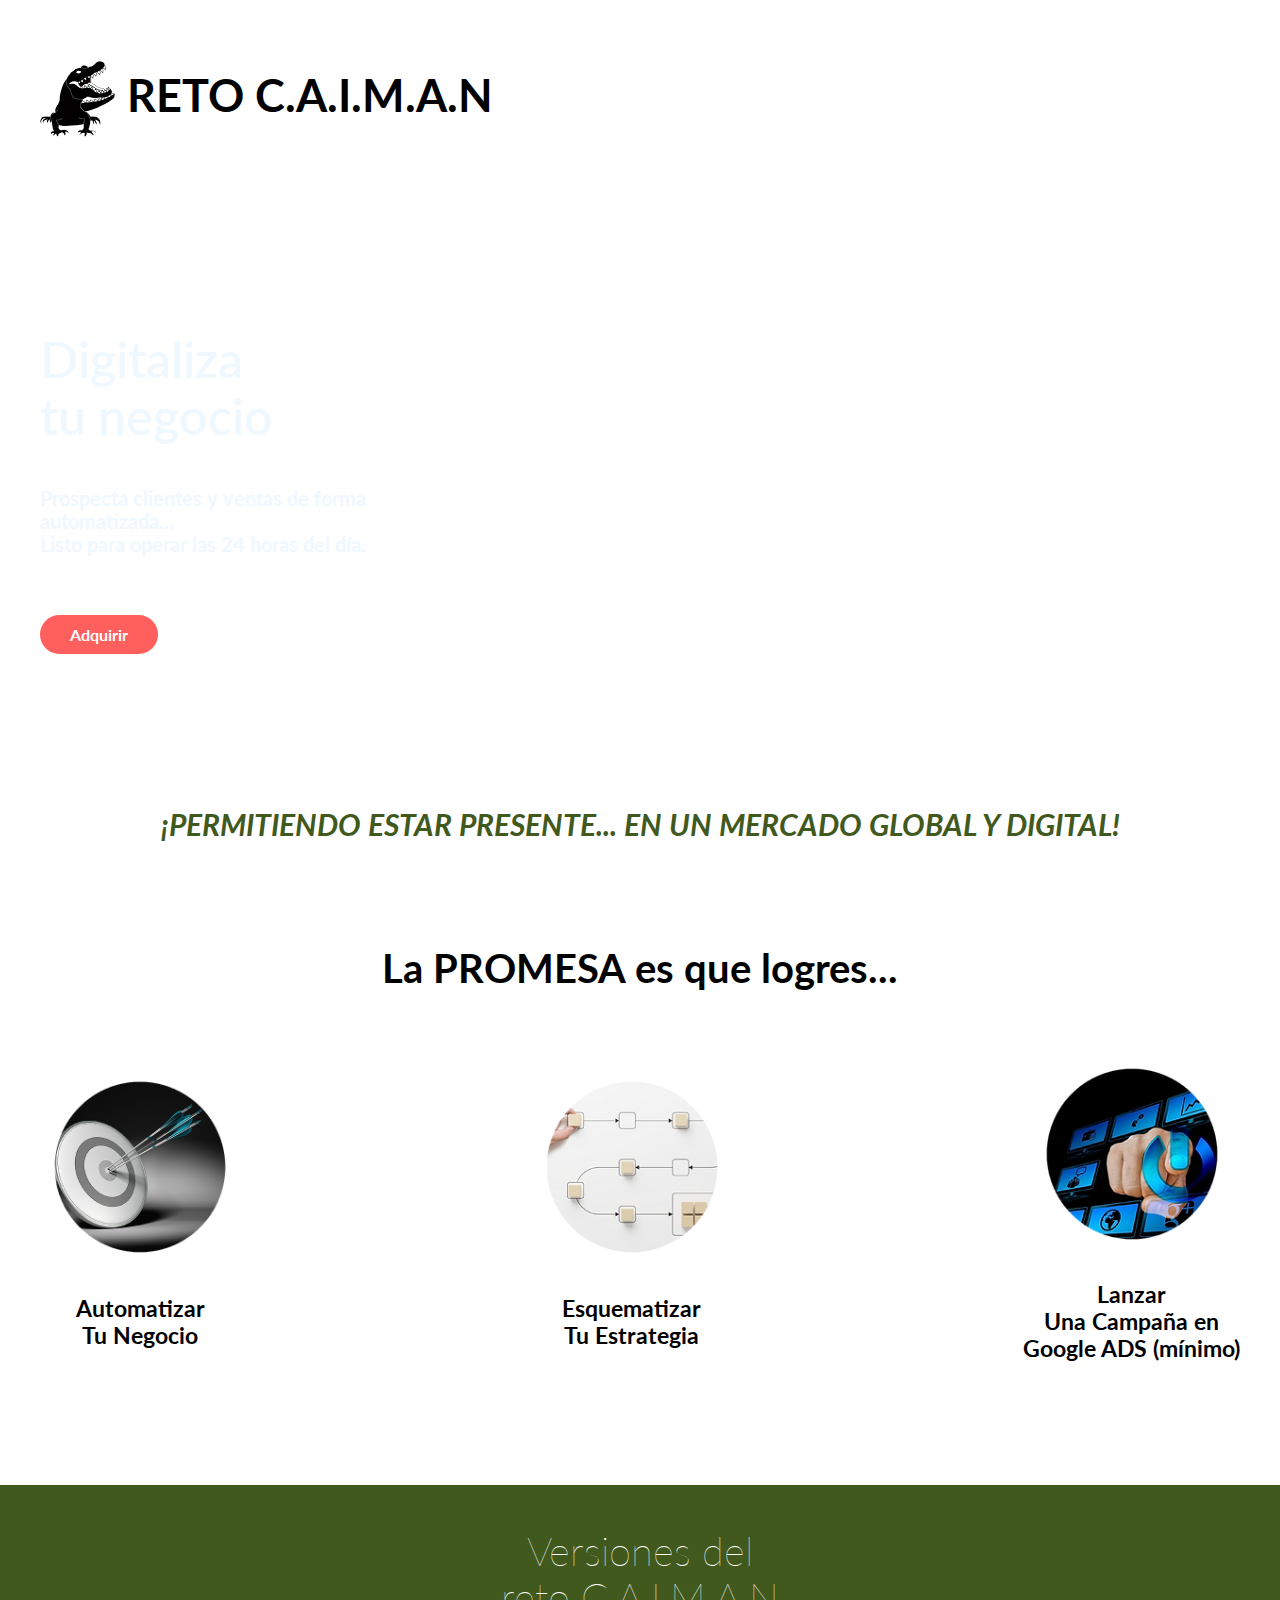
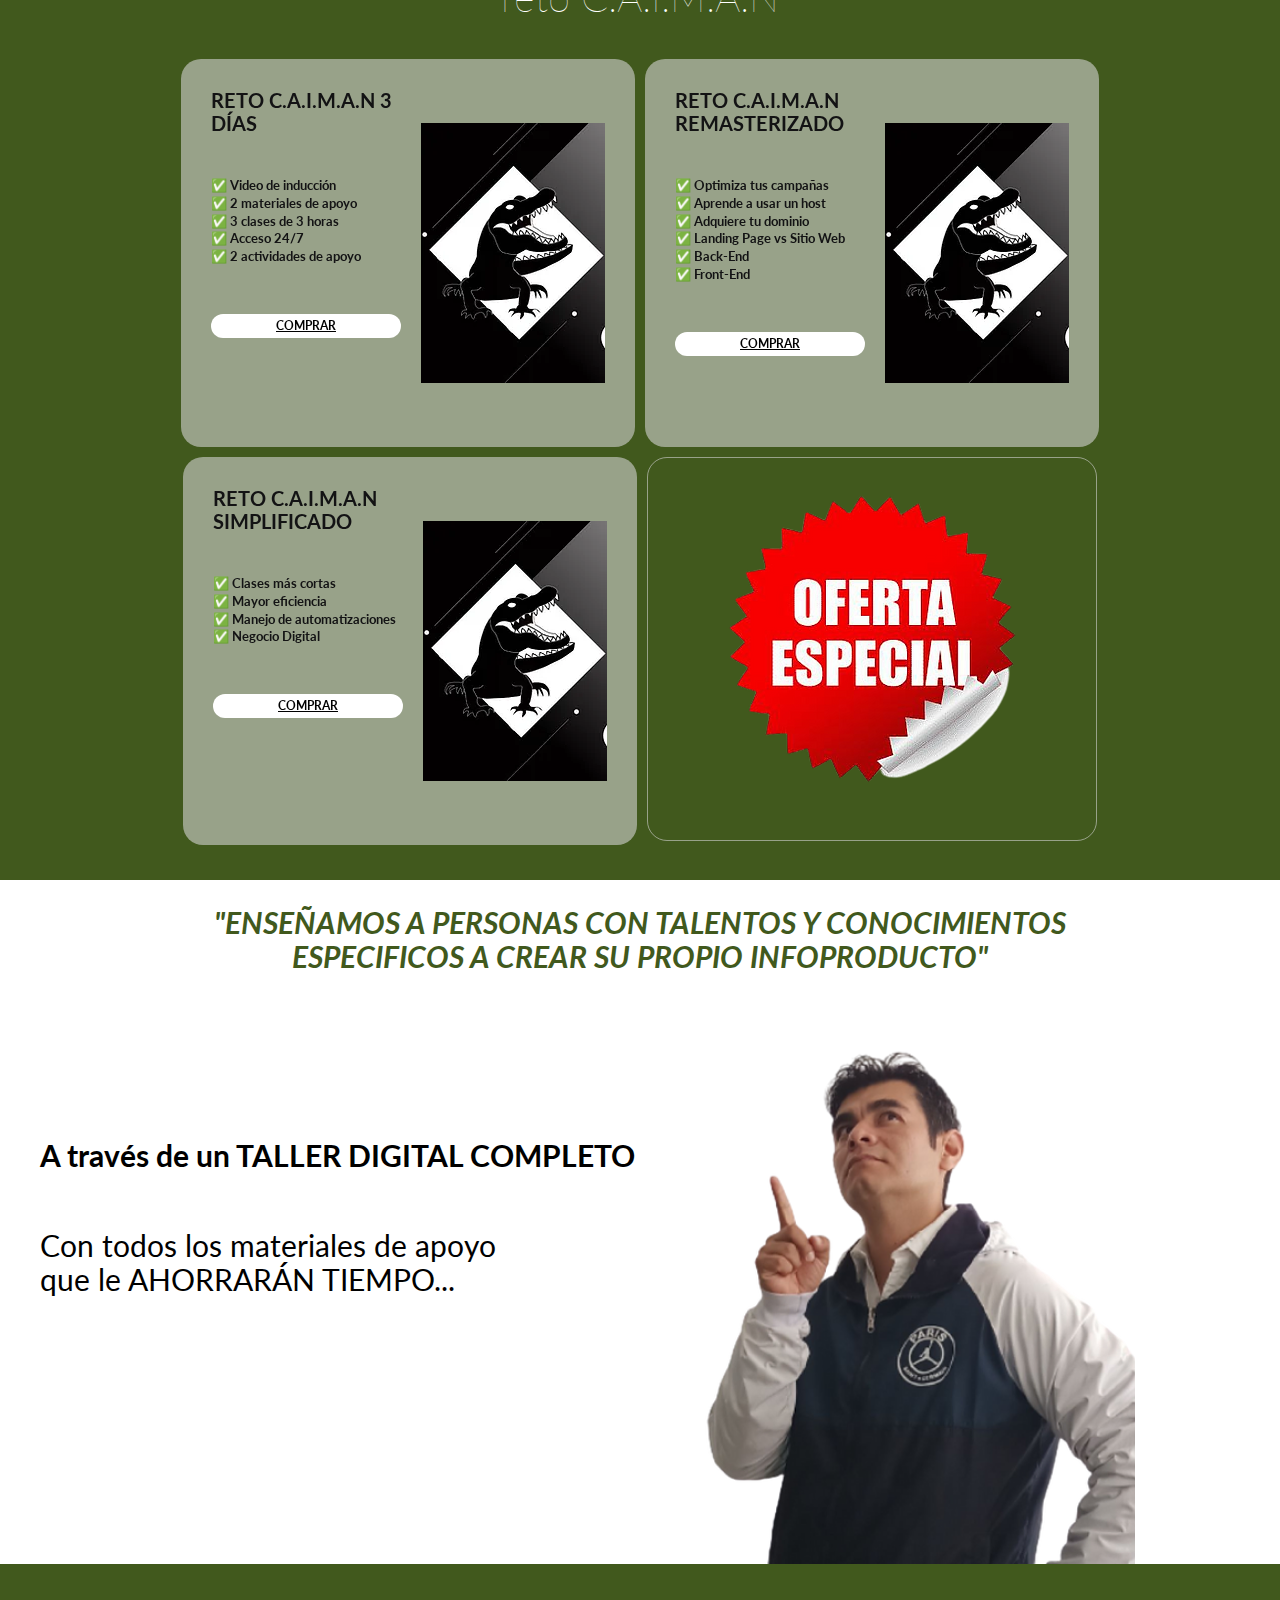
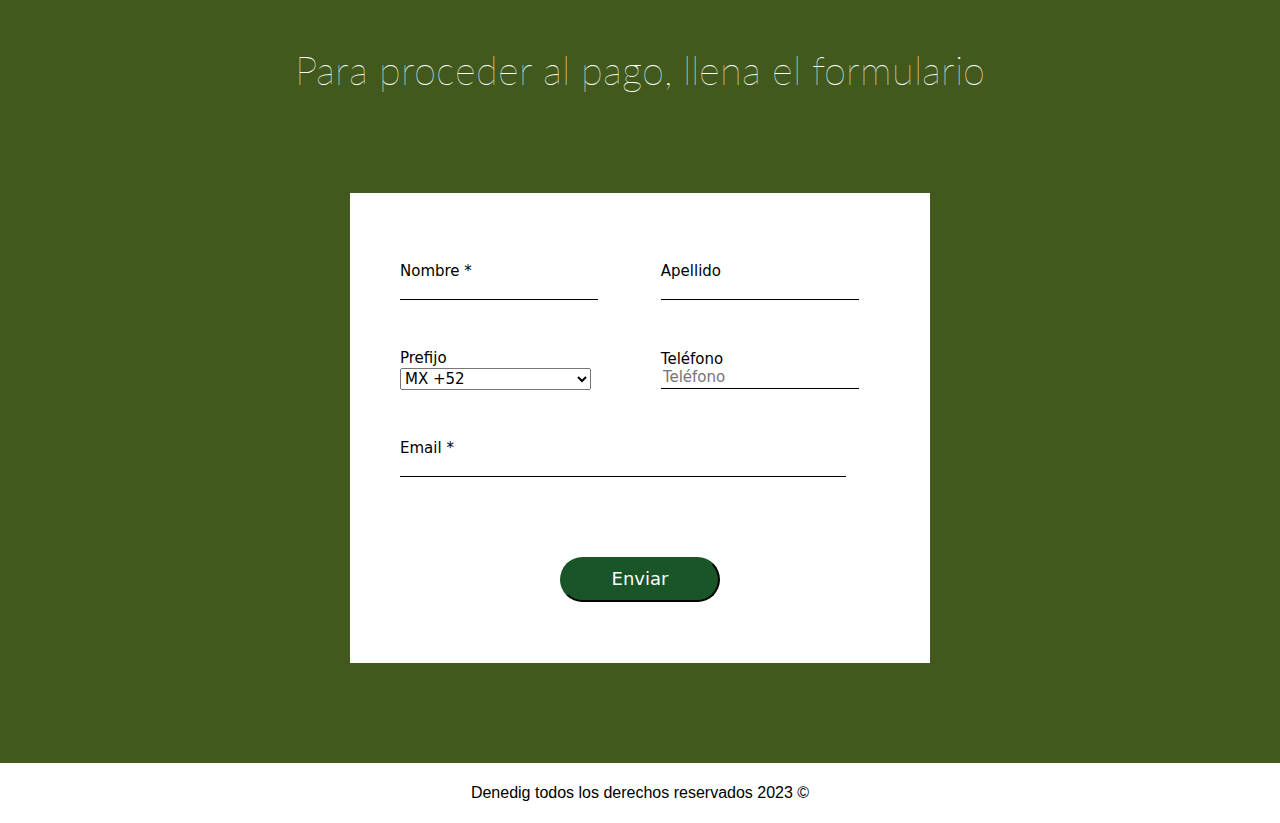
==== index.html @ 4983247b "Nuevos cambios 24 de enero" ====
<!DOCTYPE html>
<html lang="en">
<head>
    <meta charset="UTF-8">
    <meta http-equiv="X-UA-Compatible" content="IE=edge">
    <meta name="viewport" content="width=device-width, initial-scale=1.0">
    <title>Reto C.A.I.M.A.N</title>
    <link rel="stylesheet" href="css/normalize.css">
    <link rel="preconnect" href="https://fonts.googleapis.com">
    <link rel="preconnect" href="https://fonts.gstatic.com" crossorigin>
    <link href="https://fonts.googleapis.com/css2?family=Lato:wght@400;700;900&display=swap" rel="stylesheet">
    <link rel="stylesheet" href="https://cdnjs.cloudflare.com/ajax/libs/animate.css/4.1.1/animate.min.css">
    <link rel="stylesheet" href="css/estilos.css"> 
    <link rel="stylesheet" href="css/animaciones.css"> 
    
</head>
<body>
    <header>
        <div class="contenedor">
            <div class="barra">
                <a href="/"> <img src="img/Logo-retocaiman.webp" alt="Logotipo de reto caiman"> </a>

                <h1 class="principal">RETO C.A.I.M.A.N</h1>
            </div>
        </div>
    </header>

    <section>
        <div class="container-cover"> 
            <div class="cover">
                <div class="texto">
                    <h2 class="negrita ">Digitaliza </br>tu negocio</h2>
                    <p class="separacion">Prospecta clientes y ventas de forma automatizada...</br>
                    Listo para operar las 24 horas del día.</p>
                    <a class="boton boton-adquirir" href="#">Adquirir</a>
                </div>
               
            </div>
        </div>
    </section>
        
    <section>
        <div class="viñeta">
            <h2>¡PERMITIENDO ESTAR PRESENTE... EN UN MERCADO GLOBAL Y DIGITAL!</h2>
        </div>
    </section>

    <section>
        <div class="container-cover-blanco">
            <div class="contenedor-blanco">
                <div class="titulo-promesa">
                    <h2>La PROMESA es que logres...</h2>
                </div>
                <div class="bloque-promesas">
                    <div class="img1">
                        <img src="img/recurso-1.webp"  alt="">
                        <h3>Automatizar </br>Tu Negocio</h3>
                    </div>
                    <div class="img2">
                        <img src="img/recurso-2.png_" alt="">
                        <h3>Esquematizar </br> Tu Estrategia</h3>
                    </div>
                    <div class="img3">
                        <img src="img/recurso-3.png_" alt="">
                        <h3>Lanzar </br> Una Campaña en </br>Google ADS (mínimo)</h3>
                    </div>
                </div>
            </div>
        </div>
    </section>

    <main>
        <div class="container-cover-versiones">
        <h2>Versiones del</br> reto C.A.I.M.A.N</h2>
            <div class="cuadricula-versiones">
                <div class="versiones">
                    <div class="version1">
                        <div class="texto">
                            <h3>RETO C.A.I.M.A.N 3 DÍAS</h3>
                            <div class="lista">
                                <li>✅ Video de inducción</li>
                                <li>✅ 2 materiales de apoyo</li>
                                <li>✅ 3 clases de 3 horas</li>
                                <li>✅ Acceso 24/7</li>
                                <li>✅ 2 actividades de apoyo</li>
                            </div>
                            <div class="boton boton-comprar">
                                <a href="#">Comprar</a>
                            </div>
                        </div>
                        <div class="img-caiman">
                            <img src="img/vesion-caiman.webp" alt="">
                        </div>
                    </div>
                    <div class="version2">
                        <div class="texto">
                            <h3>RETO C.A.I.M.A.N REMASTERIZADO</h3>
                            <div class="lista">
                                <li>✅ Optimiza tus campañas</li>
                                <li>✅ Aprende a usar un host</li>
                                <li>✅ Adquiere tu dominio</li>
                                <li>✅ Landing Page vs Sitio Web</li>
                                <li>✅ Back-End</li>
                                <li>✅ Front-End</li>
                            </div>
                            <div class="boton boton-comprar">
                                <a href="#">Comprar</a>
                            </div>
                        </div>
                        <div class="img-caiman">
                            <img src="img/vesion-caiman.webp" alt="">
                        </div>
                    </div>
                    <div class="version3">
                        <div class="texto">
                            <h3>RETO C.A.I.M.A.N SIMPLIFICADO</h3>
                            <div class="lista">
                                <li>✅ Clases más cortas</li>
                                <li>✅ Mayor eficiencia</li>
                                <li>✅ Manejo de automatizaciones</li>
                                <li>✅ Negocio Digital</li>
                            </div>
                            <div class="boton boton-comprar">
                                <a  href="#">Comprar</a>
                            </div>
                        </div>
                        <div class="img-caiman">
                            <img src="img/vesion-caiman.webp" alt="">
                        </div>
                    </div>
                    <div class="version4">
                        <img class="animate__animated animate__backInLeft animate__slow-10s" src="img/oferta.webp" alt="">
                    </div>
                </div>
            </div>
        </div>
    </main>

    <section>
        <div class="viñeta contenedor">
            <h2>"Enseñamos a personas con talentos y conocimientos </br>especificos a crear su propio infoproducto"</h2>
        </div>
    </section>

    <section class="fondo">
        <div class="contenedor taller-digital">
            <div class="texto">
                <h2>A través de un TALLER DIGITAL COMPLETO</h2>
                <p>Con todos los materiales de apoyo </br> que le AHORRARÁN TIEMPO...</p>
            </div>
            <div class="lic">
                <img src="img/lic.webp" alt="">
            </div>
        </div>
    </section>

    <section>
        <div class="fondo-formulario">
            <div class="titulo-formulario">
                <h2>Para proceder al pago, llena el formulario</h2>
            </div>
            <div class="contenedor-formulario">
                <form action="" class="form">
                    <div class="divisor">
                        <div class="inputContainer">
                            <label for="" class="label">Nombre *</label></br>
                            <input type="text" class="input" placeholder="" required>
                        </div>
                    
                        <div class="inputContainer">
                            <label for="" class="label1">Apellido</label></br>
                            <input type="text" class="input1" placeholder="">
                        </div>
                    
                        <div class="inputContainer">
                            <label for="" class="Prefijo1" >Prefijo</label></br>
                            <select name="prefijo" id="prefijo"></br>
                                <option value="MX +52">MX +52</option>
                                <option value="AW +297">AW +297</option>
                                <option value="AF +93">AF +93</option>
                            </select>
                        </div>
                    
                        <div class="inputContainer">
                            <label for="" class="label3">Teléfono</label></br>
                            <input type="tel" class="input3" placeholder="Teléfono">
                        </div>
                        <div class="inputContainer">
                            <label for="" class="label4">Email *</label></br>
                        <input type="email" class="input4" placeholder="" required>
                        </div>
                    </div>
                    <div class="contenedor-boton boton-enviar">
                        <input type="submit" class="submitBtn" value="Enviar">
                     </div>
                </form>
            </div>
        </div>

    </section>

    <!--Footer-->
    <footer>
        <p> Denedig todos los derechos reservados 2023 ©</p>
    </footer>
</body>
</html>
---- css/estilos.css ----
/*Globales*/
html{
    font-size: 62.5% ; /* equivale 1 rem a 10 px */
}
body{
    font-family: 'Lato', sans-serif;

}
h2{
    font-size: 4rem;
    font-weight: 100;
}


p{
    font-size: 1.6rem;
}

li{
    font-size: 1.3rem;
}

/* Botones */

.boton{
    color: white;
    font-weight: 700;
    text-decoration: none;
    font-size: 1.2rem;
    padding: .5rem 2rem;
    border-radius: 2rem;
}
.boton-adquirir{
    padding: 1rem 3rem;
    font-size: 1.6rem;
    background-color: #FF5F5D;
    color: white;
}

.boton-comprar{
    background-color: white;
    color: black;  
}

.boton-enviar{
    color: #41591D;
}

/* Utilidades */

.negrita{
    font-weight: 700;
}
.contenedor{
    max-width: 120rem;
    margin: 0 auto;
    padding-bottom: 1rem;
}

.fondo{
background-color: rgb(255, 255, 255);
background-size: cover;
color: rgb(0, 0, 0);
}
.fondo-formulario{
    background-color: #41591D;
}

.barra{
    display: flex;
}

.barra a{
    padding-top: 2rem;
    padding-right: 1rem;
}

.principal{
    font-size: 4.5rem;
}

.presentacion{
    padding-top: 5rem;
    padding-left: 5rem;
}

.separacion{
    padding-bottom: 5rem;
}

/*COVER*/


.container-cover{
    height: 50rem;
    background-image: url(../img/Caiman\ 2\ \(1\).svg);
    background-size: cover;
    background-position: right;
    padding: 4rem;
}


.cover{
    max-width: 120rem;
    height: 90%;
    margin: 0 auto;
    display: flex;
    align-items: center;
    justify-content: space-between;
    color: aliceblue;
   
}

.container-cover .texto{
    max-width: 40rem;
    width: 100rem;
    
}

.container-cover .texto h2{
    font-size: 5rem;
    font-weight: 600;
}

.container-cover .texto p{
    font-size: 2rem;
    margin-top: 4rem;
    font-weight: bold;
}

/* Sección de promesas */

.container-cover-blanco{
    padding: 4rem;

}

.contenedor-blanco{
    max-width: 120rem;
    margin: 0 auto;
    font-size: 4.1rem;
    padding-bottom: 1rem;
    justify-content: space-between;
}
.titulo-promesa {
    display: flex;
    justify-content: center;
    margin-bottom: 3rem;
}
.titulo-promesa h2{
    font-weight: 700;
}

.bloque-promesas {
    font-size: 2rem;
    display: flex;
    justify-content: center;
    justify-content: space-between;
    align-items: center;
    text-align: center;
    margin-bottom: 5rem;
    flex-wrap: wrap;
}

.img1 img{
    width: 20rem;
}
.img2 img{
    width: 20rem;
}
.img3 img{
    width: 20rem;
}

/* Sección versiones de reto caiman */

main{
    background-color: #41591D;  
}
.container-cover-versiones{
  max-width: 120rem;
  height: 100%;
  margin: auto;
  padding-top: 1rem;
  width: 100%;
  justify-content: space-between;
  flex-wrap: wrap;
  color: rgb(19, 19, 20);
}

.container-cover-versiones h2{
    display: flex;
    justify-content: center;
    text-align: center;
    color: rgb(255, 255, 255); 
}

.cuadricula-versiones{
   
    padding-bottom: 3rem;
   
   
}
.versiones{
    display: flex;
    flex-wrap: wrap;
    justify-content: center;
}
.versiones .texto{
    display: flex;
    flex-direction: column;
    padding-top: 1rem;
    padding-left: 3rem;
    padding-right: 2rem; 
}
.versiones .texto h3{
    font-size:2rem;
    padding-bottom: 2rem;
}
.versiones .texto li{
    margin-top: .3rem;
    font-weight: bold; 
    list-style-type: none; 
}
.texto .lista{
    margin-bottom: 5rem;
}
.versiones .texto a{
    background-color: white;
    color: black;  
    display: flex;
    justify-content: center;
    text-transform: uppercase;
}
.versiones .img-caiman{
    display: flex;
    align-items: center;
    justify-content: center;
    margin-right: 3rem;
 
}

.version1 {
    background: rgba(212, 212, 212, 0.596);
    border-radius:2rem ;
    backdrop-filter: blur(0.2rem);
    display: flex;
    width: 45.4rem;
    height: 38.8rem;
    margin: .5rem;  
}
.version1 .boton {
    justify-content: space-between;
    
}


.version2{
    background: rgba(212, 212, 212, 0.596);
    border-radius:2rem ;
    backdrop-filter: blur(0.2rem);
    display: flex;
    width: 45.4rem;
    height: 38.8rem;
    margin: .5rem; 
}


.version3{
    background: rgba(212, 212, 212, 0.596);
    backdrop-filter: blur(0.2rem);
    border-radius: 2rem;
    display: flex;
    width: 45.4rem;
    height: 38.8rem;
    margin: .5rem;
}
.version4{
    border-color: rgba(212, 212, 212, 0.596);
    border-width: .1rem;
    border-style:solid;
    border-radius:2rem ;
    display: flex;
    width: 44.8rem;
    height: 38.2rem;
    justify-content: space-between;
    justify-content: center;
    align-items: center;
    margin: .5rem;
}

/* Viñeta */
.viñeta h2{
    color: #41591D;
    justify-content: center;
    text-align: center;
    margin-bottom: 3rem;
    font-weight:bold;
    font-style: italic;
    font-size: 3rem;
    text-transform: uppercase;
}

/* Taller digital */
.taller-digital{
    display: flex;
    padding-bottom: 0;
    flex-wrap: wrap;
}

.taller-digital .texto{
    padding-top: 10rem;
    
    display: flex;
    flex-direction: column;
}

.taller-digital .texto h2{
    font-size: 3rem;
    font-weight: bold;
}
.taller-digital .texto p{
    font-size: 3rem;
}
.taller-digital .lic img{
    display: flex;
    width: 50rem;
    height: 55rem;
    object-fit: cover;
    padding-bottom: 0;
    
}

/* Formulario*/
.contenedor-formulario{
    max-width: 120rem;
    margin: 0 auto;
    padding-bottom: 10rem;
    display: flex;
    
    justify-content: center;
    align-items: center;
    }

.titulo-formulario{
    padding-top: 5rem;
    justify-content: center;
    font-size: 4rem;
}
.titulo-formulario h2{
    display: flex;
    justify-content: center;
    align-items: center;
    color: white;
    margin-bottom: 10rem;
}
.form{
    background-color: white;
    color: black;
    font-size: 2rem;
    width: 54rem;
    height: 43rem;
    padding: 2rem;
    justify-content: center;
    font-family: system-ui, -apple-system, BlinkMacSystemFont, 'Segoe UI', Roboto, Oxygen, Ubuntu, Cantarell, 'Open Sans', 'Helvetica Neue', sans-serif;
}
.divisor{
    color: black;
    font-size: 1.5rem;
    display: flex;
    justify-content: center;
    justify-content: space-between;
    flex-wrap: wrap;
    align-items: center;
    padding-left: 2rem;
    
}
.divisor input{
    border-top: none;
    border-left: none;
    border-right: none;
    border-bottom: .1rem;
    border-bottom-style: solid;
    border-color: black;
}

.divisor .inputContainer{
    flex-wrap:wrap ;
    width: 46%;
    min-height: 2.5rem;
    padding-top: 5rem;
    margin-left: 1rem;
    margin-right: 1rem;
}

.contenedor-boton{
    display: flex;
    margin-top: 5rem;
    justify-content: center;
    align-items: center;
    margin-bottom:10rem ;
}
.contenedor-boton .submitBtn{
    background-color: rgb(25, 85, 38);
    color: white;
    font-weight: 100;
    text-decoration: none;
    font-size: 1.8rem;
    margin-top: 3rem;
    padding: 1rem 5rem;
    border-radius: 3rem;
    border-color: rgb(25, 85, 38);
}
.inputContainer select{
    width: 80%;
}
.inputContainer .label3{
    margin-left: 0;
}

.inputContainer .input4{
    display: flex;
    width: 185%;
}

/* Footer*/
footer{
    font-size: 3rem;
    font-weight: 100;
    font-family: sans-serif;
    color: rgb(0, 0, 0);
    margin: .5rem;
    display: flex;
    justify-content: center;
}


/* -- Responsive -- */

@media screen and (max-width: 120rem){
    header{
        padding: 4rem;
    }
}

@media screen and (max-width: 72rem){

    .bloque-promesas {
        font-size: 3rem;
        }
    .img1 img{
        width: 28rem;
    }
    .img2 img{
        width: 28rem;
    }
    .img3 img{
        width: 28rem;
    }
}
---- css/animaciones.css ----
:root {
  --animate-duration: 2s;
  --animate-delay: 3s;
}
.contenedor-blanco h2 img{
  animation:fadeIn;
  animation-duration:3s ;
}


.contenedor-blanco h3 {
  animation: backInLeft; 
  animation-duration: 3s; 
}
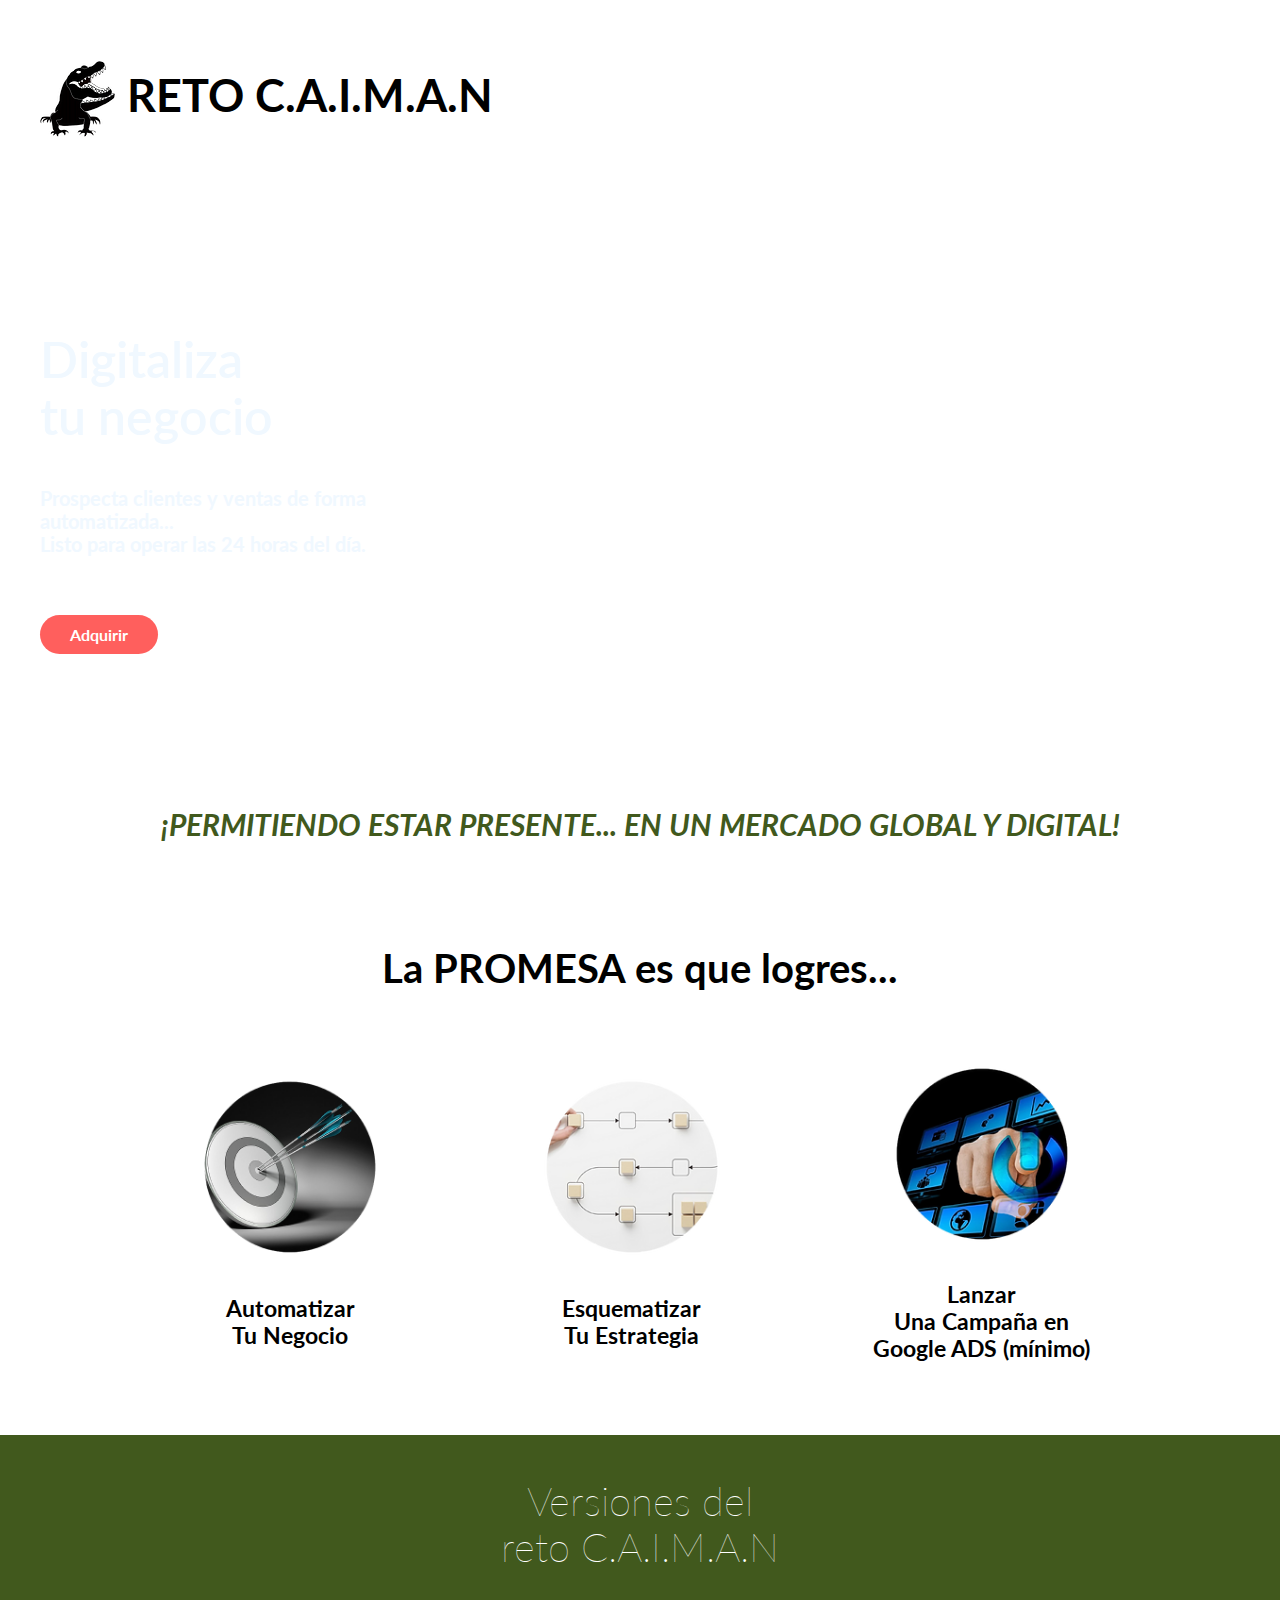
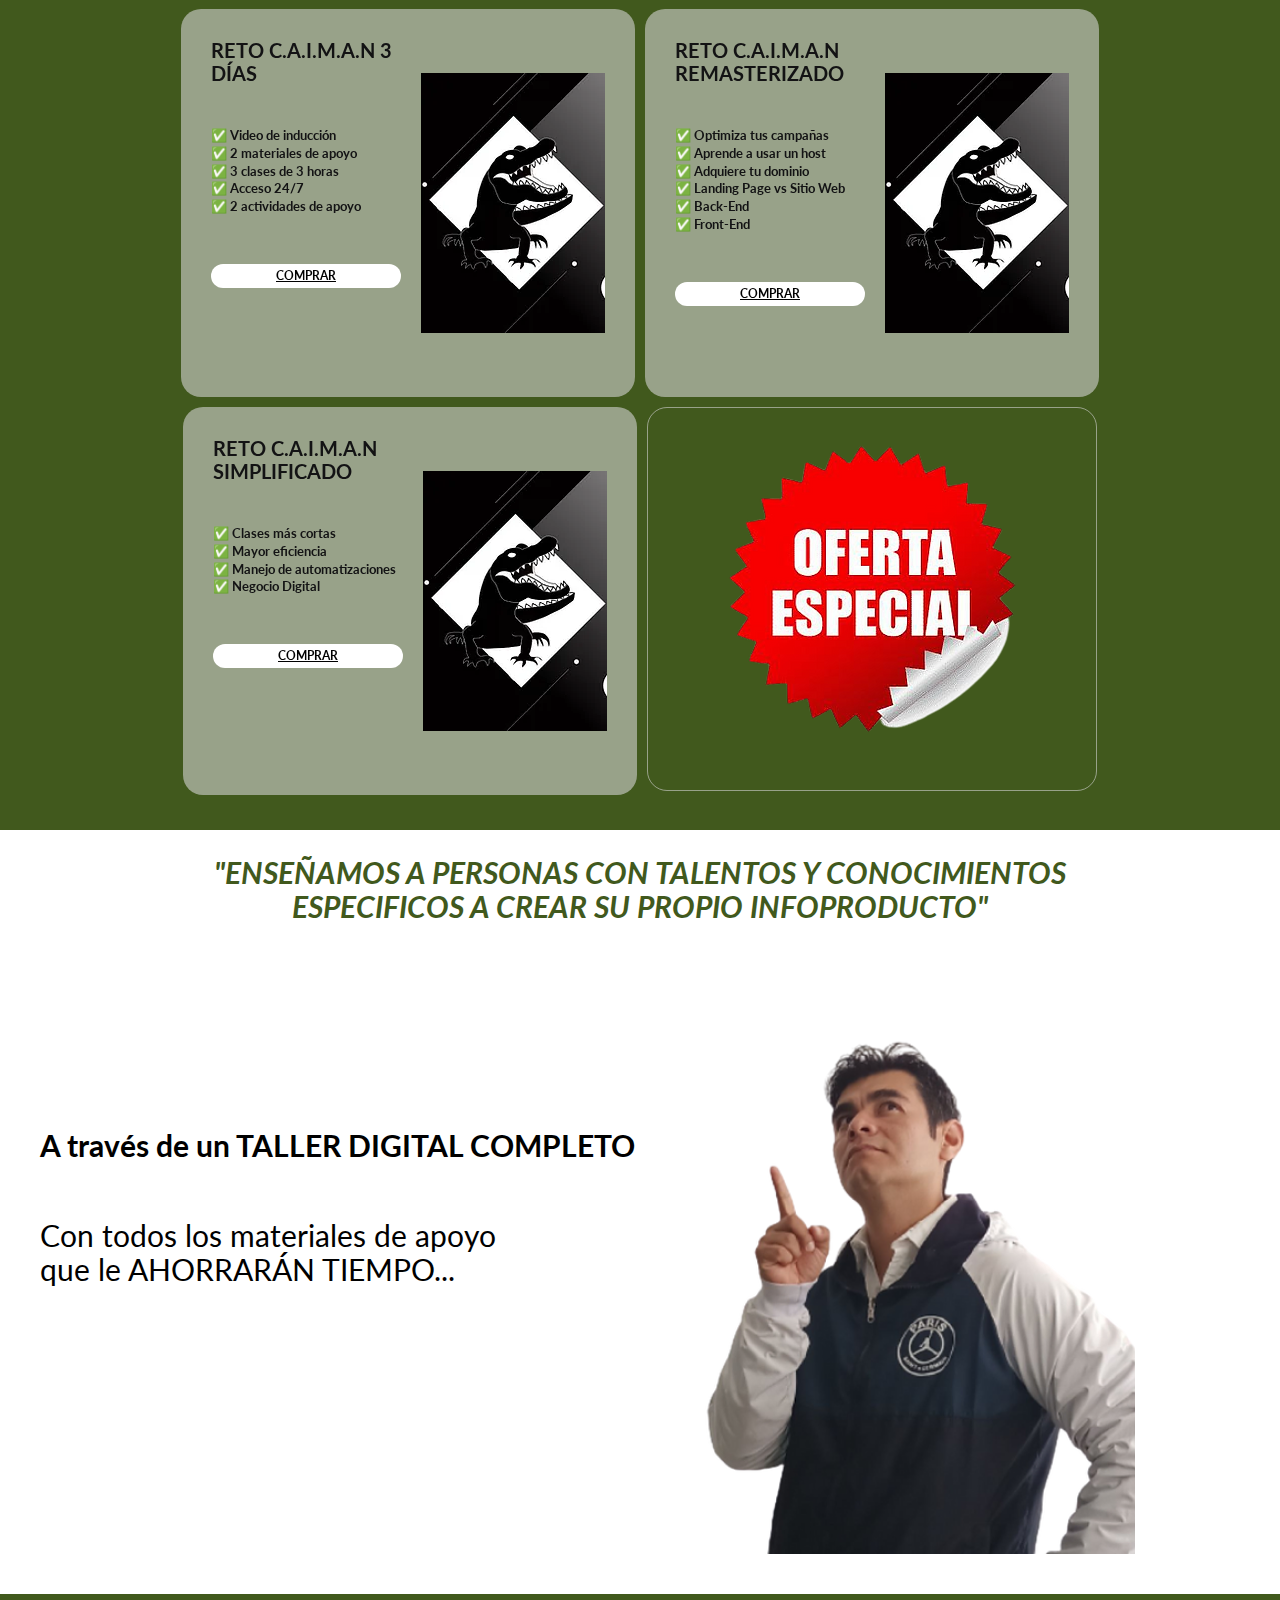
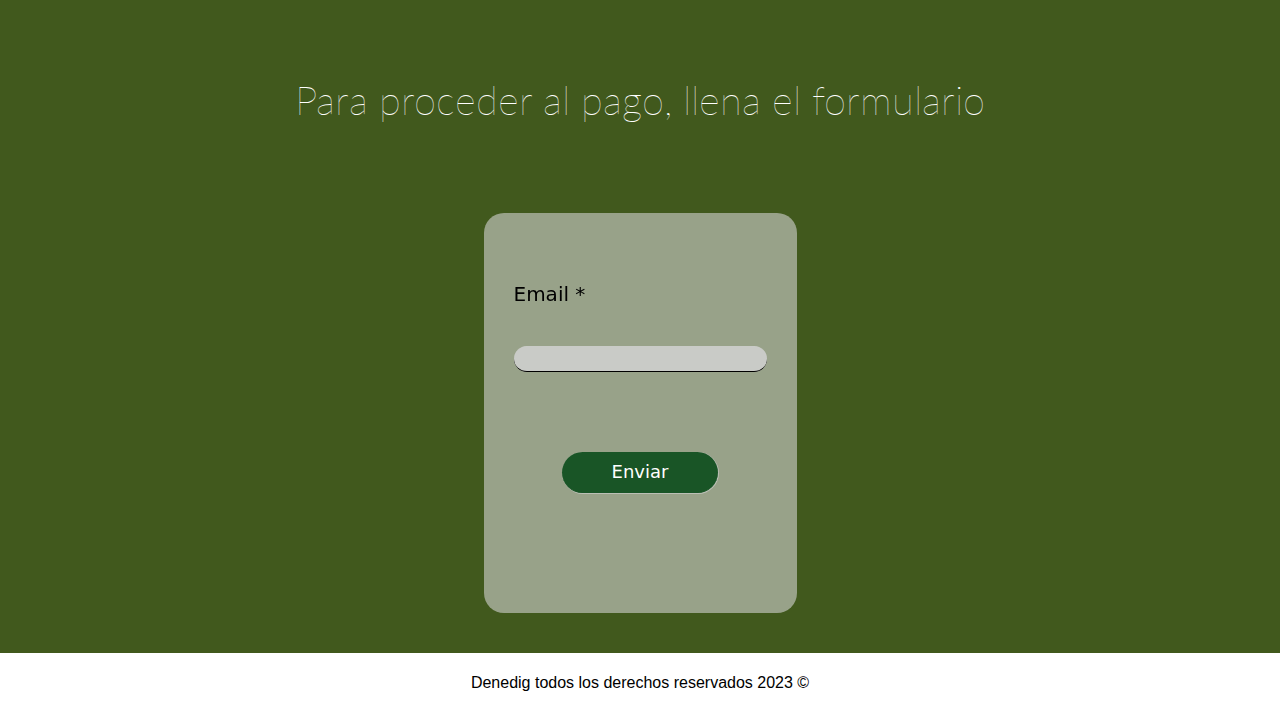
==== commit 297712fb: "Nuevos cambios 24 de enero" ====
--- a/index.html
+++ b/index.html
@@ -161,38 +161,13 @@
             </div>
             <div class="contenedor-formulario">
                 <form action="" class="form">
-                    <div class="divisor">
-                        <div class="inputContainer">
-                            <label for="" class="label">Nombre *</label></br>
-                            <input type="text" class="input" placeholder="" required>
-                        </div>
-                    
-                        <div class="inputContainer">
-                            <label for="" class="label1">Apellido</label></br>
-                            <input type="text" class="input1" placeholder="">
-                        </div>
-                    
-                        <div class="inputContainer">
-                            <label for="" class="Prefijo1" >Prefijo</label></br>
-                            <select name="prefijo" id="prefijo"></br>
-                                <option value="MX +52">MX +52</option>
-                                <option value="AW +297">AW +297</option>
-                                <option value="AF +93">AF +93</option>
-                            </select>
-                        </div>
-                    
-                        <div class="inputContainer">
-                            <label for="" class="label3">Teléfono</label></br>
-                            <input type="tel" class="input3" placeholder="Teléfono">
-                        </div>
                         <div class="inputContainer">
                             <label for="" class="label4">Email *</label></br>
                         <input type="email" class="input4" placeholder="" required>
                         </div>
-                    </div>
                     <div class="contenedor-boton boton-enviar">
                         <input type="submit" class="submitBtn" value="Enviar">
-                     </div>
+                    </div>
                 </form>
             </div>
         </div>
--- a/css/estilos.css
+++ b/css/estilos.css
@@ -162,6 +162,7 @@
     text-align: center;
     margin-bottom: 5rem;
     flex-wrap: wrap;
+    margin: 0 15rem;
 }
 
 .img1 img{
@@ -308,6 +309,7 @@
     display: flex;
     padding-bottom: 0;
     flex-wrap: wrap;
+    padding: 4rem;
 }
 
 .taller-digital .texto{
@@ -339,9 +341,11 @@
     margin: 0 auto;
     padding-bottom: 10rem;
     display: flex;
-    
-    justify-content: center;
-    align-items: center;
+    padding: 4rem;
+    justify-content: center;
+    align-items: center;
+    flex-wrap: wrap;
+    flex-direction: column;
     }
 
 .titulo-formulario{
@@ -354,41 +358,37 @@
     justify-content: center;
     align-items: center;
     color: white;
-    margin-bottom: 10rem;
+    margin-bottom: 5rem;
 }
 .form{
-    background-color: white;
+    background: rgba(212, 212, 212, 0.596);
+    border-radius:2rem ;
+    backdrop-filter: blur(0.2rem);
     color: black;
     font-size: 2rem;
-    width: 54rem;
-    height: 43rem;
     padding: 2rem;
-    justify-content: center;
     font-family: system-ui, -apple-system, BlinkMacSystemFont, 'Segoe UI', Roboto, Oxygen, Ubuntu, Cantarell, 'Open Sans', 'Helvetica Neue', sans-serif;
-}
-.divisor{
-    color: black;
-    font-size: 1.5rem;
-    display: flex;
-    justify-content: center;
-    justify-content: space-between;
     flex-wrap: wrap;
-    align-items: center;
-    padding-left: 2rem;
     
 }
-.divisor input{
+
+.form input{
+    background: rgba(212, 212, 212, 0.596);
+    border-radius:2rem ;
+    backdrop-filter: blur(0.2rem);
     border-top: none;
     border-left: none;
     border-right: none;
     border-bottom: .1rem;
     border-bottom-style: solid;
     border-color: black;
-}
-
-.divisor .inputContainer{
+    margin-top: 4rem;
+}
+
+.form .inputContainer{
+ 
     flex-wrap:wrap ;
-    width: 46%;
+    width: auto;
     min-height: 2.5rem;
     padding-top: 5rem;
     margin-left: 1rem;
@@ -412,18 +412,9 @@
     padding: 1rem 5rem;
     border-radius: 3rem;
     border-color: rgb(25, 85, 38);
-}
-.inputContainer select{
-    width: 80%;
-}
-.inputContainer .label3{
-    margin-left: 0;
-}
-
-.inputContainer .input4{
-    display: flex;
-    width: 185%;
-}
+    justify-content: end;
+}
+
 
 /* Footer*/
 footer{
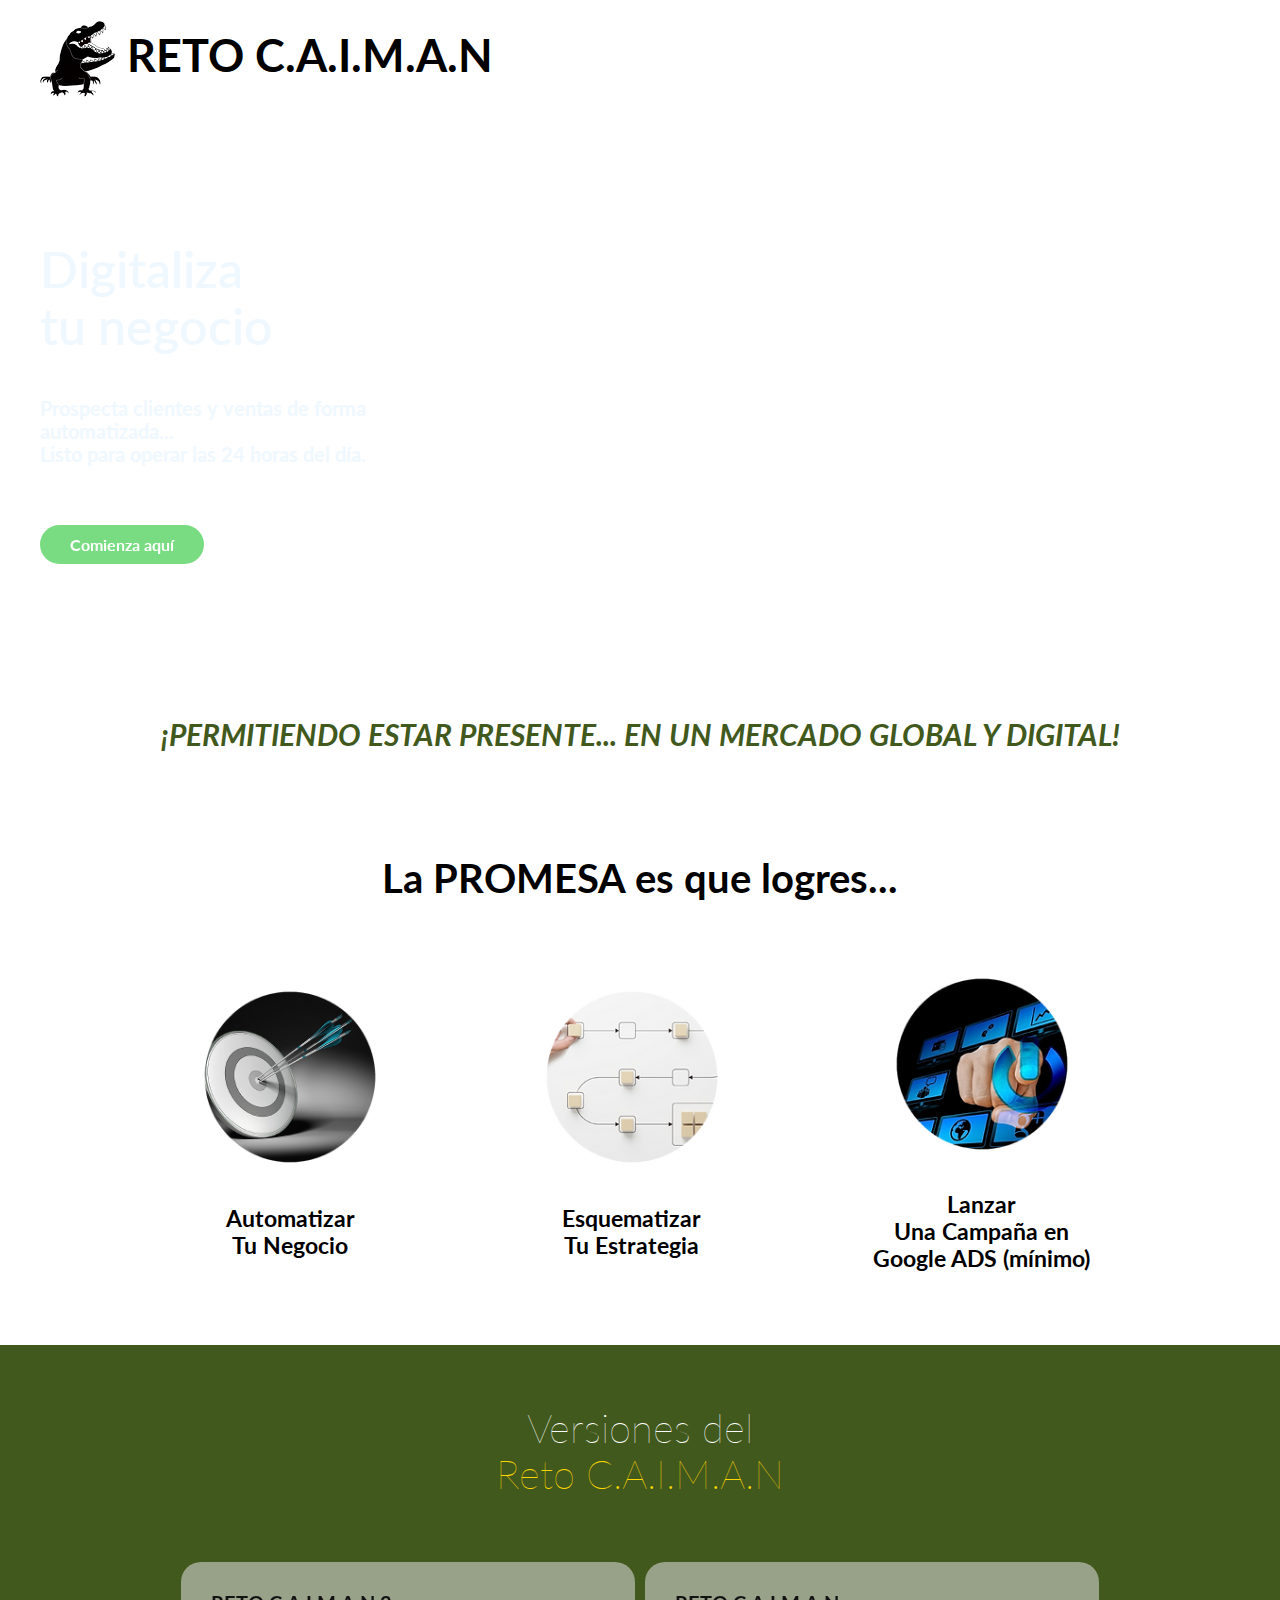
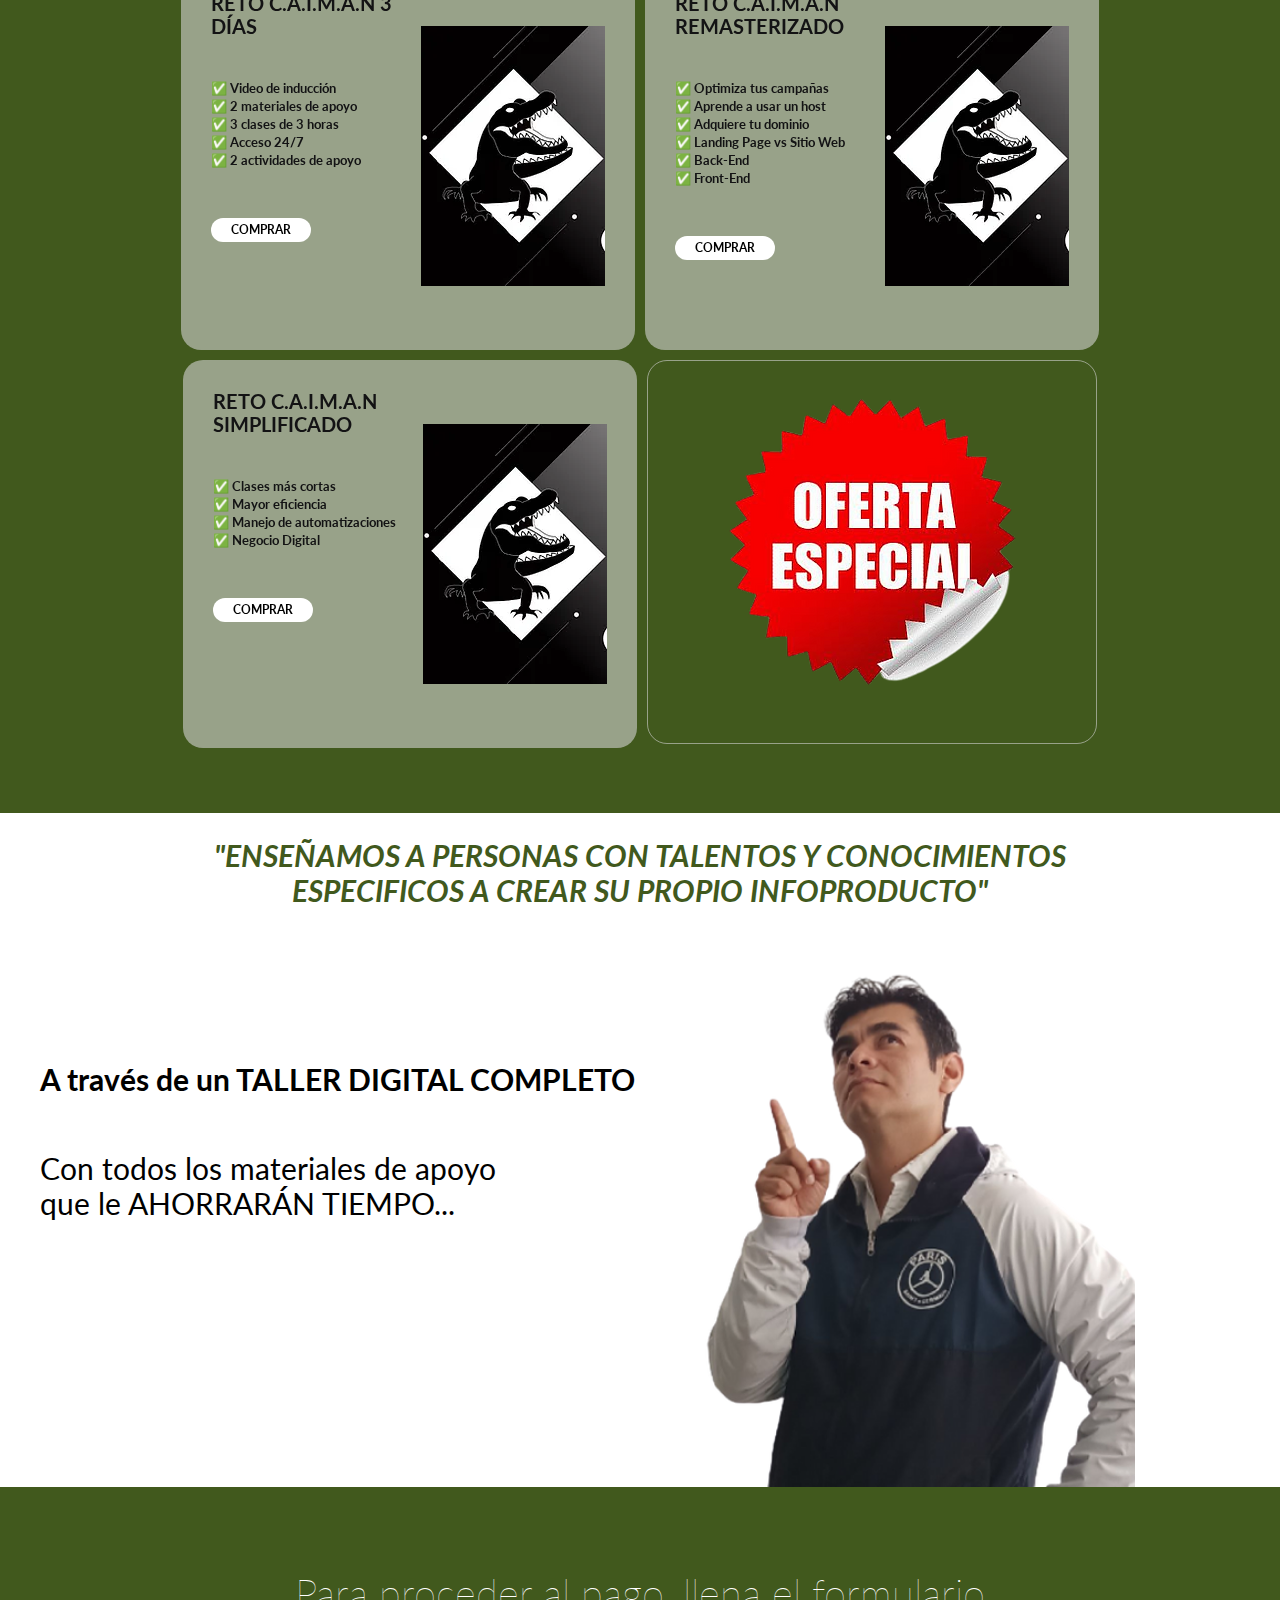
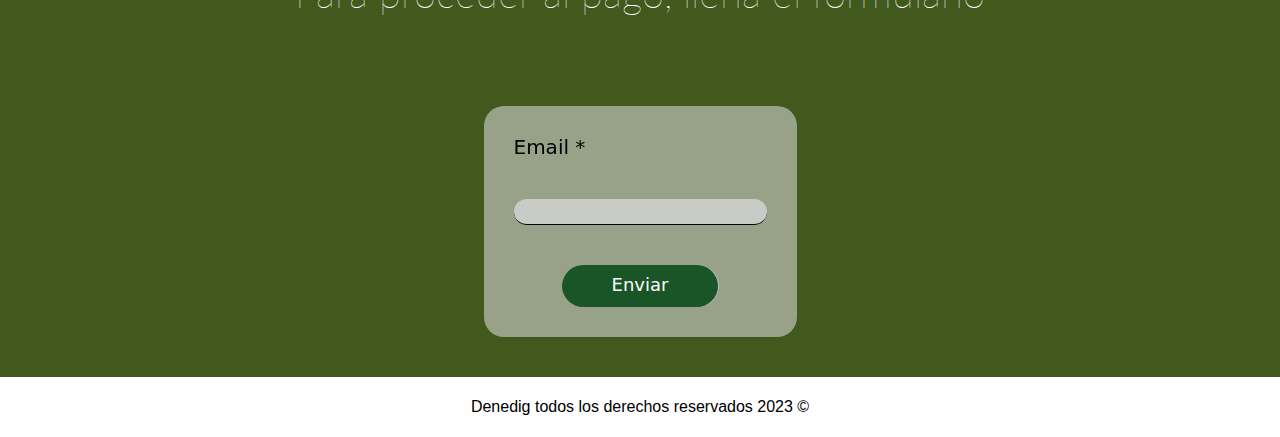
==== commit 5fc68fe5: "Nuevos cambios 25 de enero" ====
--- a/index.html
+++ b/index.html
@@ -32,7 +32,7 @@
                     <h2 class="negrita ">Digitaliza </br>tu negocio</h2>
                     <p class="separacion">Prospecta clientes y ventas de forma automatizada...</br>
                     Listo para operar las 24 horas del día.</p>
-                    <a class="boton boton-adquirir" href="#">Adquirir</a>
+                    <a class="boton boton-adquirir" href="#">Comienza aquí</a>
                 </div>
                
             </div>
@@ -71,7 +71,8 @@
 
     <main>
         <div class="container-cover-versiones">
-        <h2>Versiones del</br> reto C.A.I.M.A.N</h2>
+        <h2 id="version-g1" >Versiones del</h2>
+        <h2 id="version-g2">Reto C.A.I.M.A.N</h2>
             <div class="cuadricula-versiones">
                 <div class="versiones">
                     <div class="version1">
--- a/css/estilos.css
+++ b/css/estilos.css
@@ -12,7 +12,6 @@
     font-size: 4rem;
     font-weight: 100;
 }
-
 
 p{
     font-size: 1.6rem;
@@ -31,17 +30,24 @@
     font-size: 1.2rem;
     padding: .5rem 2rem;
     border-radius: 2rem;
+    text-decoration: none;
 }
 .boton-adquirir{
+    background: rgba(32, 197, 46, 0.596);
+    border-radius:2rem ;
+    backdrop-filter: blur(0.2rem);
     padding: 1rem 3rem;
     font-size: 1.6rem;
-    background-color: #FF5F5D;
-    color: white;
+    color: #ffffff;
 }
 
 .boton-comprar{
     background-color: white;
-    color: black;  
+    color: black;
+    width: 6rem;  
+    justify-content: center;
+    align-items: center;
+    text-decoration: none;
 }
 
 .boton-enviar{
@@ -52,11 +58,6 @@
 
 .negrita{
     font-weight: 700;
-}
-.contenedor{
-    max-width: 120rem;
-    margin: 0 auto;
-    padding-bottom: 1rem;
 }
 
 .fondo{
@@ -67,6 +68,11 @@
 .fondo-formulario{
     background-color: #41591D;
 }
+/*-- Header--*/
+.contenedor{
+    max-width: 120rem;
+    margin: 0 auto; 
+}
 
 .barra{
     display: flex;
@@ -80,9 +86,10 @@
 .principal{
     font-size: 4.5rem;
 }
+/* Termina el header */
 
 .presentacion{
-    padding-top: 5rem;
+    padding-top: 1rem;
     padding-left: 5rem;
 }
 
@@ -196,13 +203,22 @@
     justify-content: center;
     text-align: center;
     color: rgb(255, 255, 255); 
+    margin: 0;
+    padding: 0;
+}
+#version-g1{
+    padding-top: 5rem;
+}
+
+
+#version-g2{
+    color: gold;
+    margin: 0;
+    padding-top: 0;
 }
 
 .cuadricula-versiones{
-   
-    padding-bottom: 3rem;
-   
-   
+    padding: 6rem;
 }
 .versiones{
     display: flex;
@@ -234,6 +250,7 @@
     display: flex;
     justify-content: center;
     text-transform: uppercase;
+    text-decoration: none;
 }
 .versiones .img-caiman{
     display: flex;
@@ -309,12 +326,11 @@
     display: flex;
     padding-bottom: 0;
     flex-wrap: wrap;
-    padding: 4rem;
+    padding: 0 4rem;
 }
 
 .taller-digital .texto{
     padding-top: 10rem;
-    
     display: flex;
     flex-direction: column;
 }
@@ -361,13 +377,14 @@
     margin-bottom: 5rem;
 }
 .form{
+    font-family: system-ui, -apple-system, BlinkMacSystemFont, 'Segoe UI', Roboto, Oxygen, Ubuntu, Cantarell, 'Open Sans', 'Helvetica Neue', sans-serif;
     background: rgba(212, 212, 212, 0.596);
     border-radius:2rem ;
     backdrop-filter: blur(0.2rem);
     color: black;
     font-size: 2rem;
     padding: 2rem;
-    font-family: system-ui, -apple-system, BlinkMacSystemFont, 'Segoe UI', Roboto, Oxygen, Ubuntu, Cantarell, 'Open Sans', 'Helvetica Neue', sans-serif;
+    margin: 0;
     flex-wrap: wrap;
     
 }
@@ -389,18 +406,18 @@
  
     flex-wrap:wrap ;
     width: auto;
-    min-height: 2.5rem;
-    padding-top: 5rem;
+    min-height: 1rem;
+    padding-top: 1rem;
     margin-left: 1rem;
     margin-right: 1rem;
 }
 
 .contenedor-boton{
     display: flex;
-    margin-top: 5rem;
-    justify-content: center;
-    align-items: center;
-    margin-bottom:10rem ;
+    margin-top: 1rem;
+    justify-content: center;
+    align-items: center;
+    margin-bottom:1rem ;
 }
 .contenedor-boton .submitBtn{
     background-color: rgb(25, 85, 38);
@@ -429,12 +446,6 @@
 
 
 /* -- Responsive -- */
-
-@media screen and (max-width: 120rem){
-    header{
-        padding: 4rem;
-    }
-}
 
 @media screen and (max-width: 72rem){
 
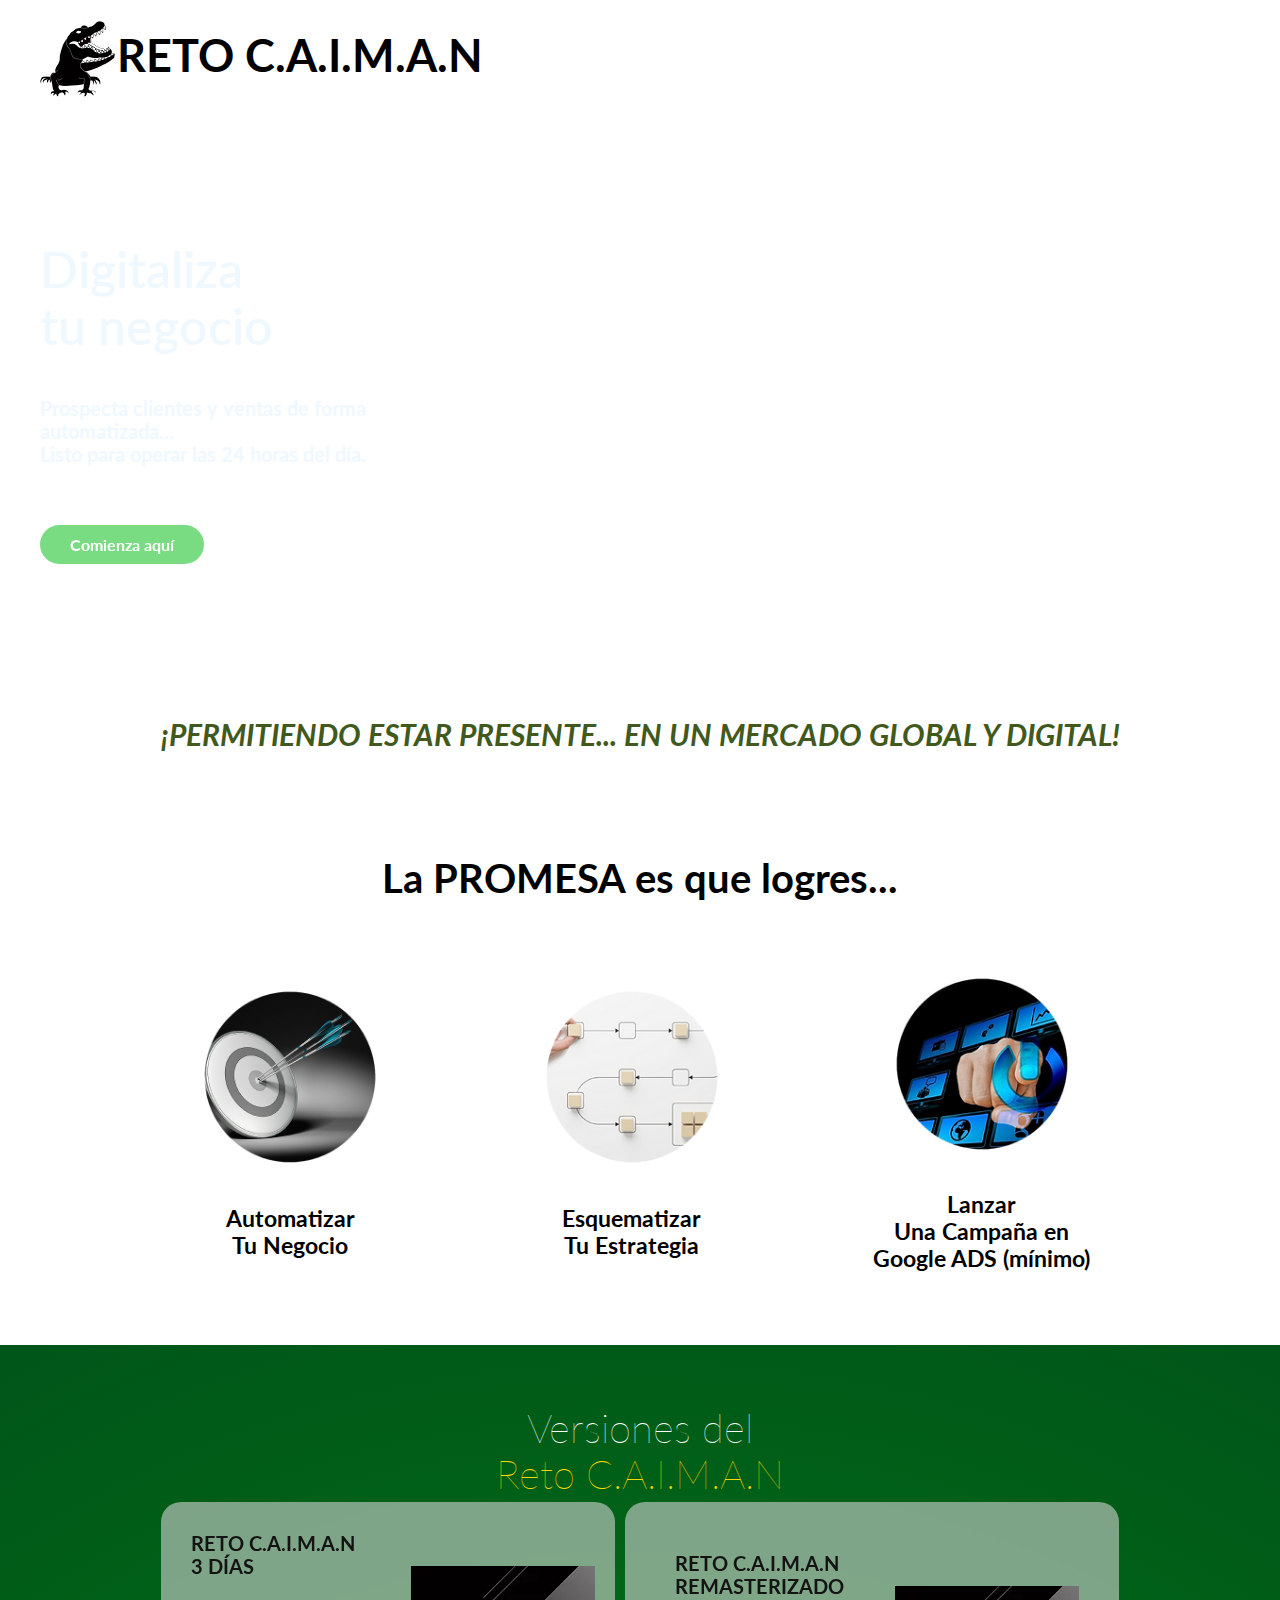
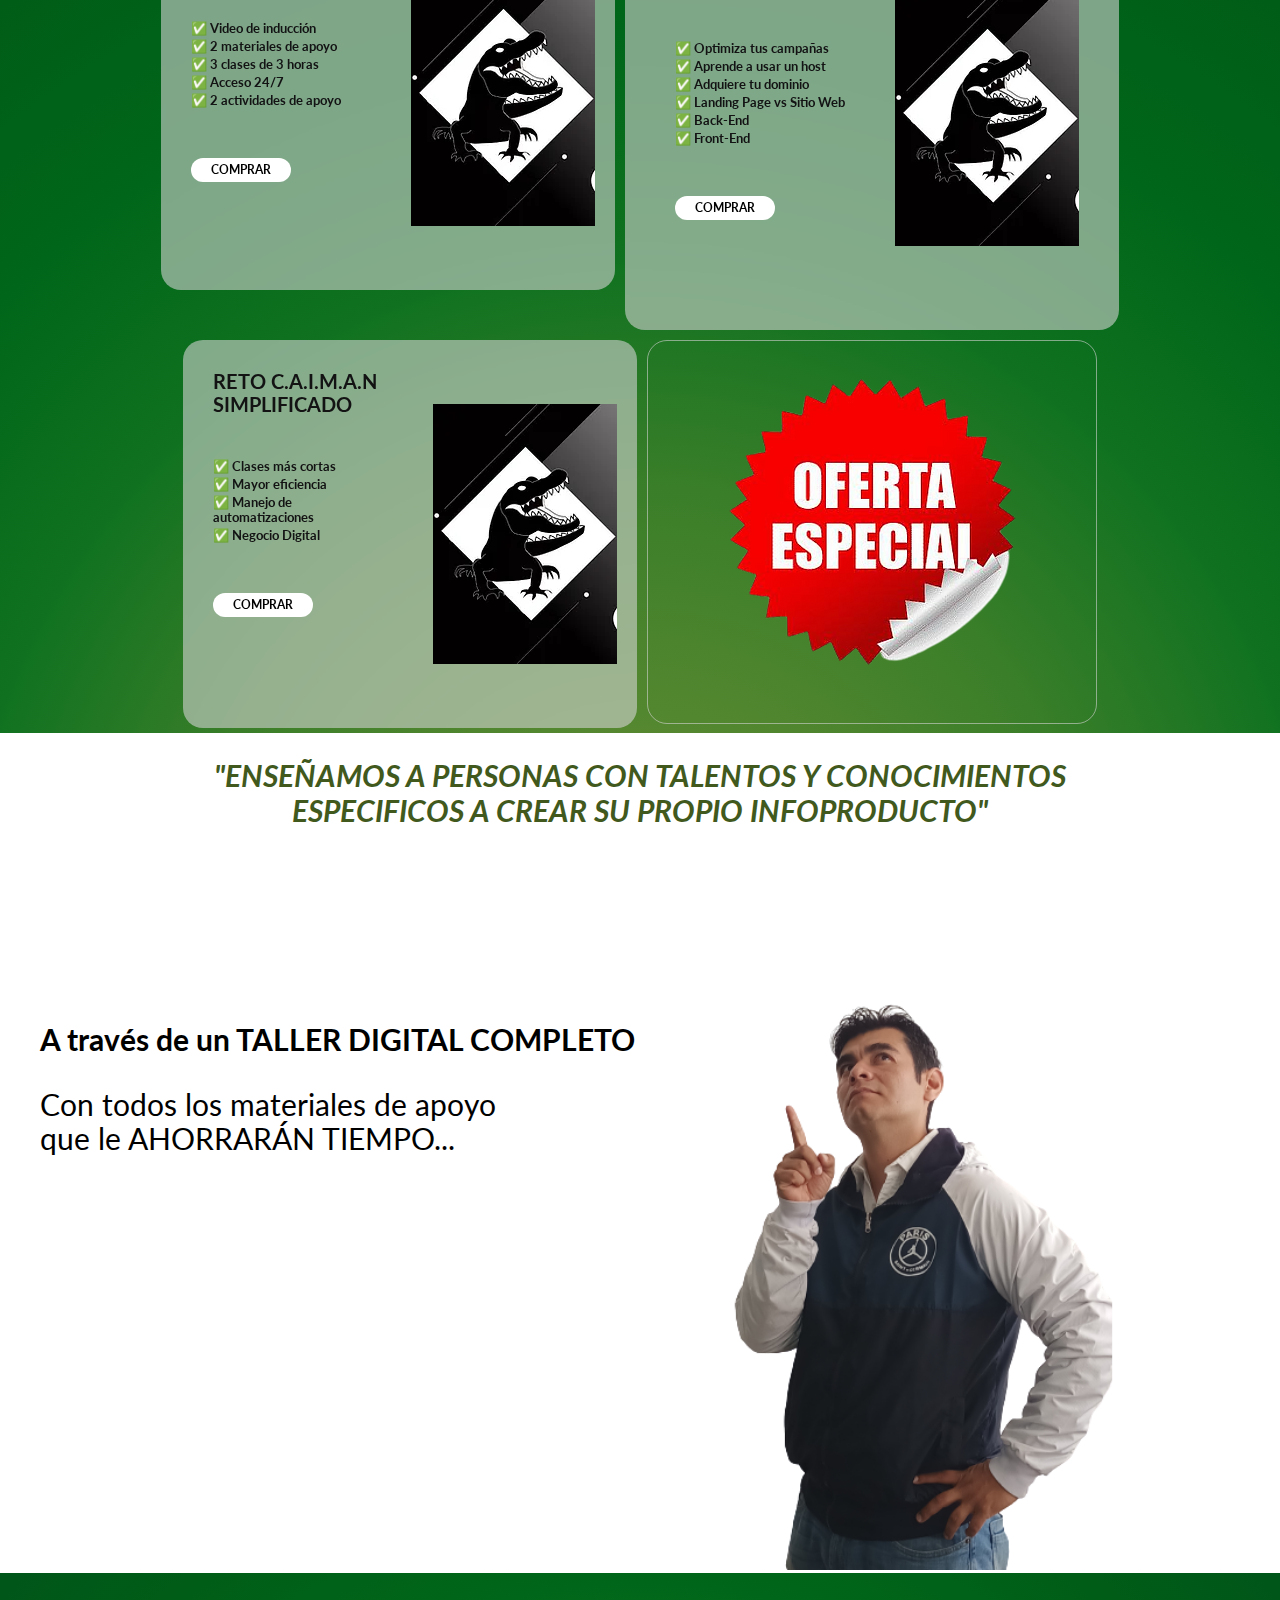
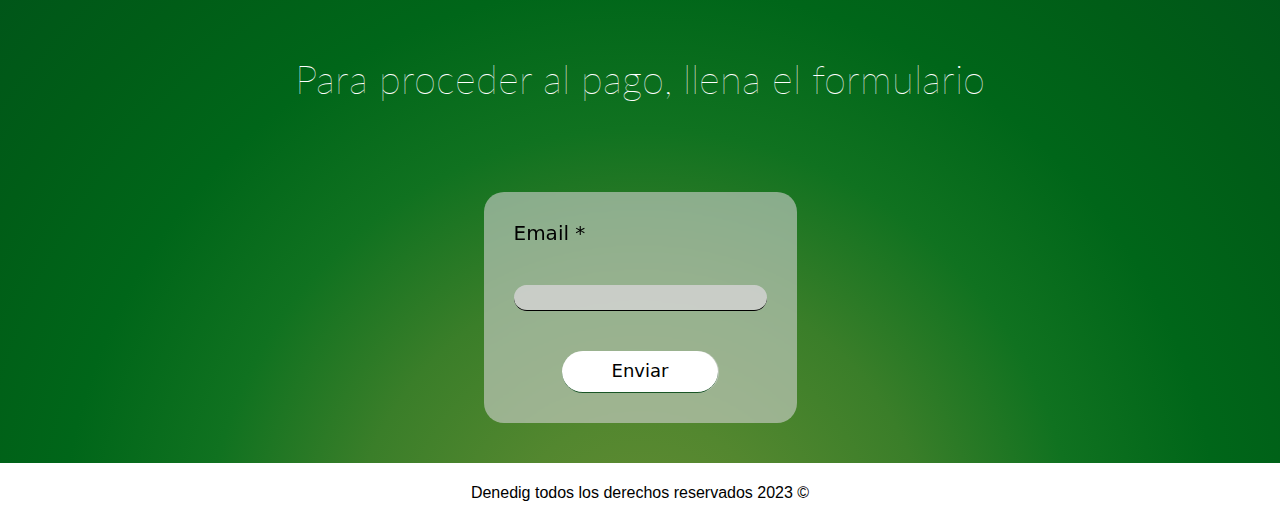
==== commit 69fa4de5: "Nuevos cambios 26 de enero" ====
--- a/index.html
+++ b/index.html
@@ -71,8 +71,10 @@
 
     <main>
         <div class="container-cover-versiones">
-        <h2 id="version-g1" >Versiones del</h2>
-        <h2 id="version-g2">Reto C.A.I.M.A.N</h2>
+            <div class="titulo-versiones">
+                <h2 id="version-g1" >Versiones del</h2>
+                <h2 id="version-g2">Reto C.A.I.M.A.N</h2>
+            </div>
             <div class="cuadricula-versiones">
                 <div class="versiones">
                     <div class="version1">
@@ -143,14 +145,16 @@
         </div>
     </section>
 
-    <section class="fondo">
-        <div class="contenedor taller-digital">
-            <div class="texto">
-                <h2>A través de un TALLER DIGITAL COMPLETO</h2>
-                <p>Con todos los materiales de apoyo </br> que le AHORRARÁN TIEMPO...</p>
-            </div>
-            <div class="lic">
-                <img src="img/lic.webp" alt="">
+    <section>
+        <div class="contenedor-taller">
+            <div class="taller-digital">
+                <div class="texto">
+                    <h2>A través de un TALLER DIGITAL COMPLETO</h2>
+                    <p>Con todos los materiales de apoyo </br> que le AHORRARÁN TIEMPO...</p>
+                </div>
+                <div class="imagen-taller">
+                    <img src="img/lic.svg" alt="">
+                </div>
             </div>
         </div>
     </section>
--- a/css/estilos.css
+++ b/css/estilos.css
@@ -65,13 +65,10 @@
 background-size: cover;
 color: rgb(0, 0, 0);
 }
-.fondo-formulario{
-    background-color: #41591D;
-}
 /*-- Header--*/
 .contenedor{
     max-width: 120rem;
-    margin: 0 auto; 
+    margin: 0 auto;
 }
 
 .barra{
@@ -80,7 +77,7 @@
 
 .barra a{
     padding-top: 2rem;
-    padding-right: 1rem;
+    
 }
 
 .principal{
@@ -104,7 +101,7 @@
     height: 50rem;
     background-image: url(../img/Caiman\ 2\ \(1\).svg);
     background-size: cover;
-    background-position: right;
+    background-position: center;
     padding: 4rem;
 }
 
@@ -185,17 +182,16 @@
 /* Sección versiones de reto caiman */
 
 main{
-    background-color: #41591D;  
+    background-image: radial-gradient(circle at 50% 120.71%, #668d34 0, #53872f 16.67%, #3a7e29 33.33%, #107220 50%, #006619 66.67%, #005d17 83.33%, #005519 100%);
 }
 .container-cover-versiones{
-  max-width: 120rem;
-  height: 100%;
+     max-width: 120rem;
+    color: rgb(19, 19, 20);
   margin: auto;
   padding-top: 1rem;
-  width: 100%;
   justify-content: space-between;
   flex-wrap: wrap;
-  color: rgb(19, 19, 20);
+  
 }
 
 .container-cover-versiones h2{
@@ -215,10 +211,11 @@
     color: gold;
     margin: 0;
     padding-top: 0;
+    text-shadow: #ffffff;
 }
 
 .cuadricula-versiones{
-    padding: 6rem;
+    margin: auto;
 }
 .versiones{
     display: flex;
@@ -256,7 +253,8 @@
     display: flex;
     align-items: center;
     justify-content: center;
-    margin-right: 3rem;
+    padding: auto;
+    margin: 2rem;
  
 }
 
@@ -273,8 +271,6 @@
     justify-content: space-between;
     
 }
-
-
 .version2{
     background: rgba(212, 212, 212, 0.596);
     border-radius:2rem ;
@@ -282,14 +278,15 @@
     display: flex;
     width: 45.4rem;
     height: 38.8rem;
-    margin: .5rem; 
+    margin: .5rem;
+    padding: 2rem;
 }
 
 
 .version3{
     background: rgba(212, 212, 212, 0.596);
-    backdrop-filter: blur(0.2rem);
-    border-radius: 2rem;
+    border-radius:2rem ;
+    backdrop-filter: blur(0.2rem);
     display: flex;
     width: 45.4rem;
     height: 38.8rem;
@@ -322,17 +319,23 @@
 }
 
 /* Taller digital */
+
+.contenedor-taller{
+    max-width: 120rem;
+    margin: auto;
+    padding: 4rem;
+    padding-bottom: 0;
+
+}
+
 .taller-digital{
     display: flex;
-    padding-bottom: 0;
     flex-wrap: wrap;
-    padding: 0 4rem;
 }
 
 .taller-digital .texto{
     padding-top: 10rem;
-    display: flex;
-    flex-direction: column;
+    justify-content: space-between;
 }
 
 .taller-digital .texto h2{
@@ -342,16 +345,18 @@
 .taller-digital .texto p{
     font-size: 3rem;
 }
-.taller-digital .lic img{
-    display: flex;
-    width: 50rem;
-    height: 55rem;
-    object-fit: cover;
+.taller-digital .imagen-taller img{
+    width: 52rem;
     padding-bottom: 0;
-    
+    margin: auto;
+    margin-bottom: 0;
+
 }
 
 /* Formulario*/
+.fondo-formulario{
+    background-image: radial-gradient(circle at 50% 120.71%, #668d34 0, #53872f 16.67%, #3a7e29 33.33%, #107220 50%, #006619 66.67%, #005d17 83.33%, #005519 100%);
+}
 .contenedor-formulario{
     max-width: 120rem;
     margin: 0 auto;
@@ -420,9 +425,9 @@
     margin-bottom:1rem ;
 }
 .contenedor-boton .submitBtn{
-    background-color: rgb(25, 85, 38);
-    color: white;
-    font-weight: 100;
+    background-color: rgb(255, 255, 255);
+    color: black;
+    font-weight: 400;
     text-decoration: none;
     font-size: 1.8rem;
     margin-top: 3rem;
@@ -451,6 +456,9 @@
 
     .bloque-promesas {
         font-size: 3rem;
+        margin: 0 auto;
+        align-items: center;
+        justify-content: center;
         }
     .img1 img{
         width: 28rem;
@@ -461,4 +469,11 @@
     .img3 img{
         width: 28rem;
     }
-}
+
+    .taller-digital .imagen-taller img{
+        width: 30rem;
+        padding-bottom: 0;
+        margin: auto;
+        margin-bottom: 0;
+        }
+}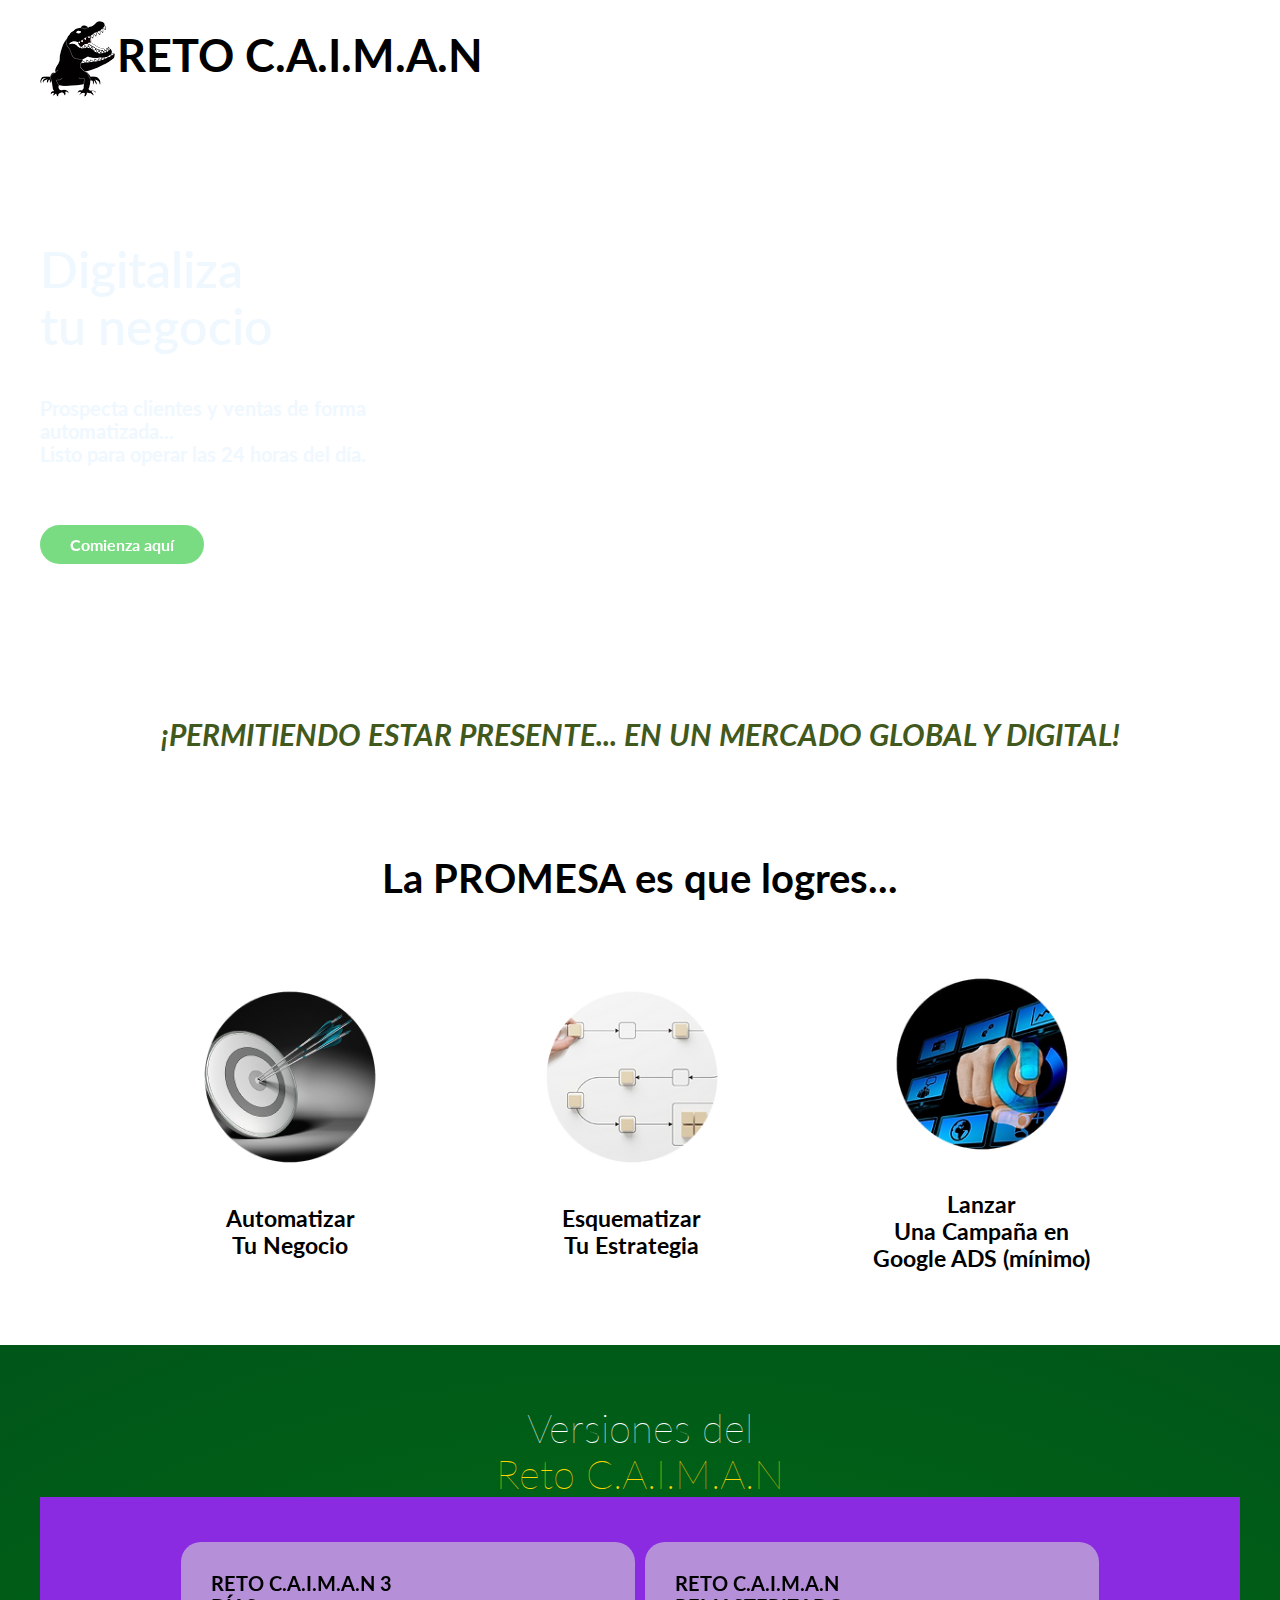
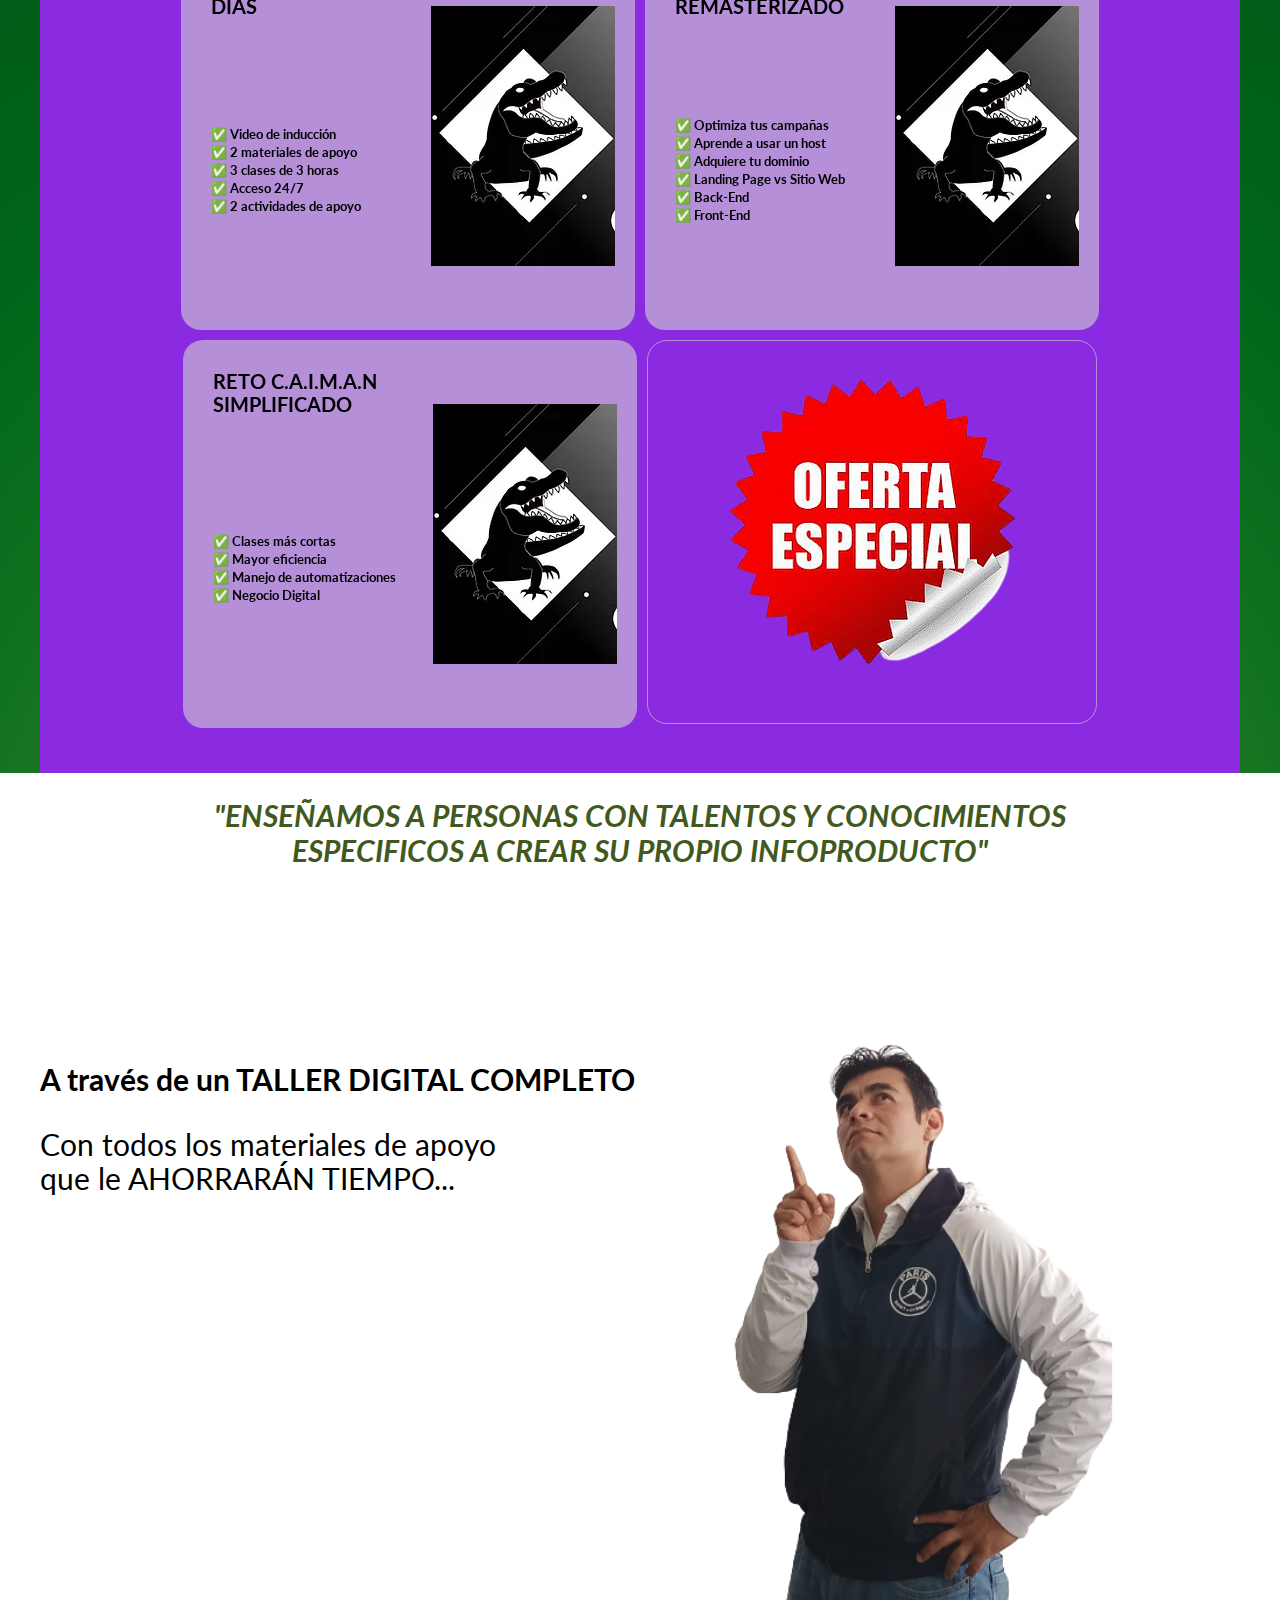
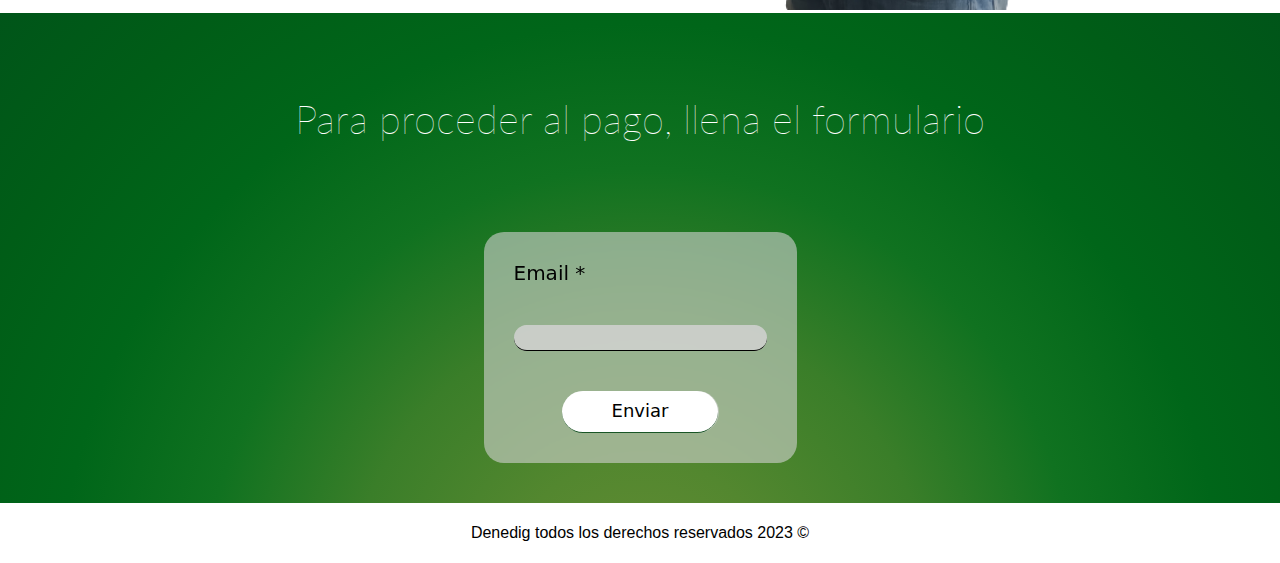
==== commit ff9181c3: "Nuevos cambios 26 de enero" ====
--- a/index.html
+++ b/index.html
@@ -87,9 +87,6 @@
                                 <li>✅ Acceso 24/7</li>
                                 <li>✅ 2 actividades de apoyo</li>
                             </div>
-                            <div class="boton boton-comprar">
-                                <a href="#">Comprar</a>
-                            </div>
                         </div>
                         <div class="img-caiman">
                             <img src="img/vesion-caiman.webp" alt="">
@@ -106,9 +103,6 @@
                                 <li>✅ Back-End</li>
                                 <li>✅ Front-End</li>
                             </div>
-                            <div class="boton boton-comprar">
-                                <a href="#">Comprar</a>
-                            </div>
                         </div>
                         <div class="img-caiman">
                             <img src="img/vesion-caiman.webp" alt="">
@@ -122,9 +116,6 @@
                                 <li>✅ Mayor eficiencia</li>
                                 <li>✅ Manejo de automatizaciones</li>
                                 <li>✅ Negocio Digital</li>
-                            </div>
-                            <div class="boton boton-comprar">
-                                <a  href="#">Comprar</a>
                             </div>
                         </div>
                         <div class="img-caiman">
--- a/css/estilos.css
+++ b/css/estilos.css
@@ -185,13 +185,11 @@
     background-image: radial-gradient(circle at 50% 120.71%, #668d34 0, #53872f 16.67%, #3a7e29 33.33%, #107220 50%, #006619 66.67%, #005d17 83.33%, #005519 100%);
 }
 .container-cover-versiones{
-     max-width: 120rem;
-    color: rgb(19, 19, 20);
+    max-width: 120rem;
   margin: auto;
   padding-top: 1rem;
   justify-content: space-between;
   flex-wrap: wrap;
-  
 }
 
 .container-cover-versiones h2{
@@ -216,6 +214,8 @@
 
 .cuadricula-versiones{
     margin: auto;
+    padding: 4rem;
+    background-color: blueviolet;
 }
 .versiones{
     display: flex;
@@ -224,14 +224,15 @@
 }
 .versiones .texto{
     display: flex;
-    flex-direction: column;
     padding-top: 1rem;
     padding-left: 3rem;
-    padding-right: 2rem; 
+    flex-wrap: wrap;
 }
 .versiones .texto h3{
     font-size:2rem;
     padding-bottom: 2rem;
+    display: flex;
+    flex-wrap: wrap;
 }
 .versiones .texto li{
     margin-top: .3rem;
@@ -255,7 +256,6 @@
     justify-content: center;
     padding: auto;
     margin: 2rem;
- 
 }
 
 .version1 {
@@ -271,17 +271,15 @@
     justify-content: space-between;
     
 }
-.version2{
-    background: rgba(212, 212, 212, 0.596);
+.version2 {
+    background: rgba(212, 212, 212, 0.596);;
     border-radius:2rem ;
     backdrop-filter: blur(0.2rem);
     display: flex;
     width: 45.4rem;
     height: 38.8rem;
-    margin: .5rem;
-    padding: 2rem;
-}
-
+    margin: .5rem; 
+}
 
 .version3{
     background: rgba(212, 212, 212, 0.596);
@@ -470,6 +468,10 @@
         width: 28rem;
     }
 
+    .versiones .img-caiman img{
+        width: 10rem;
+         }
+
     .taller-digital .imagen-taller img{
         width: 30rem;
         padding-bottom: 0;
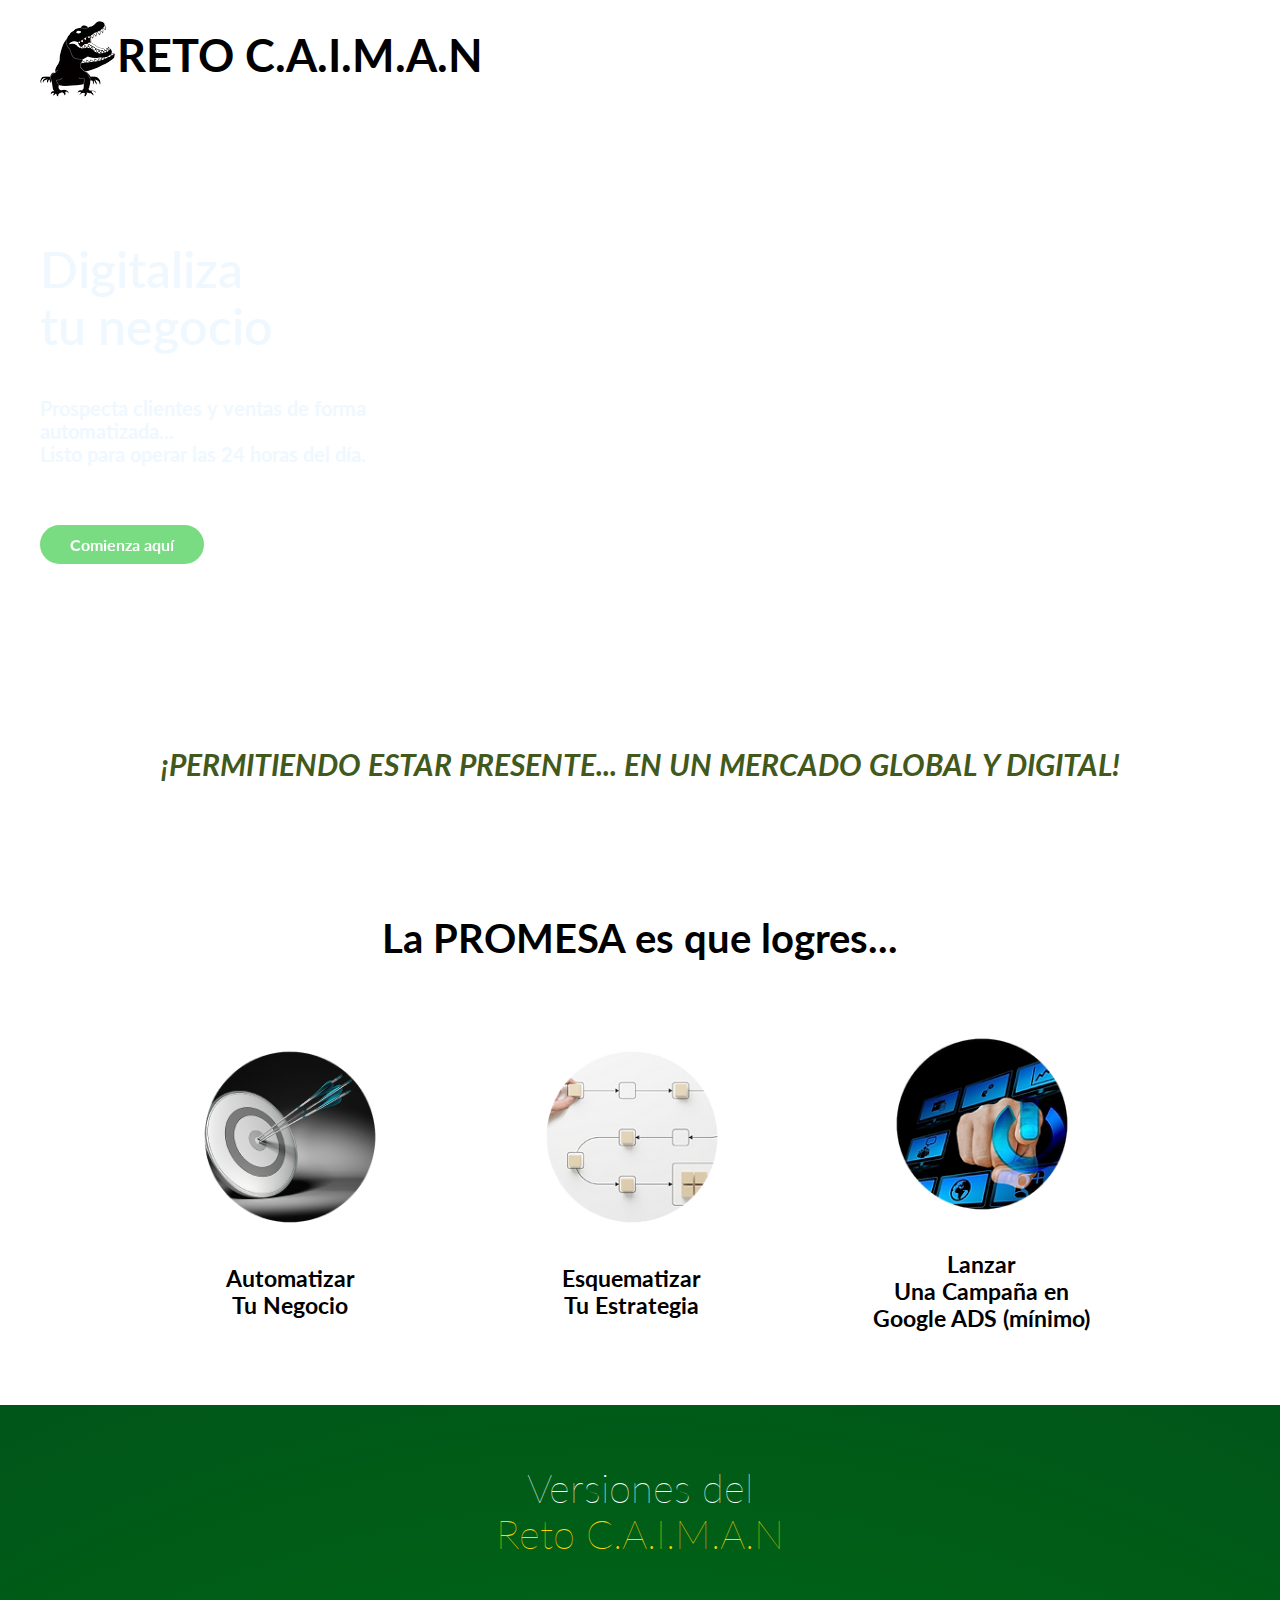
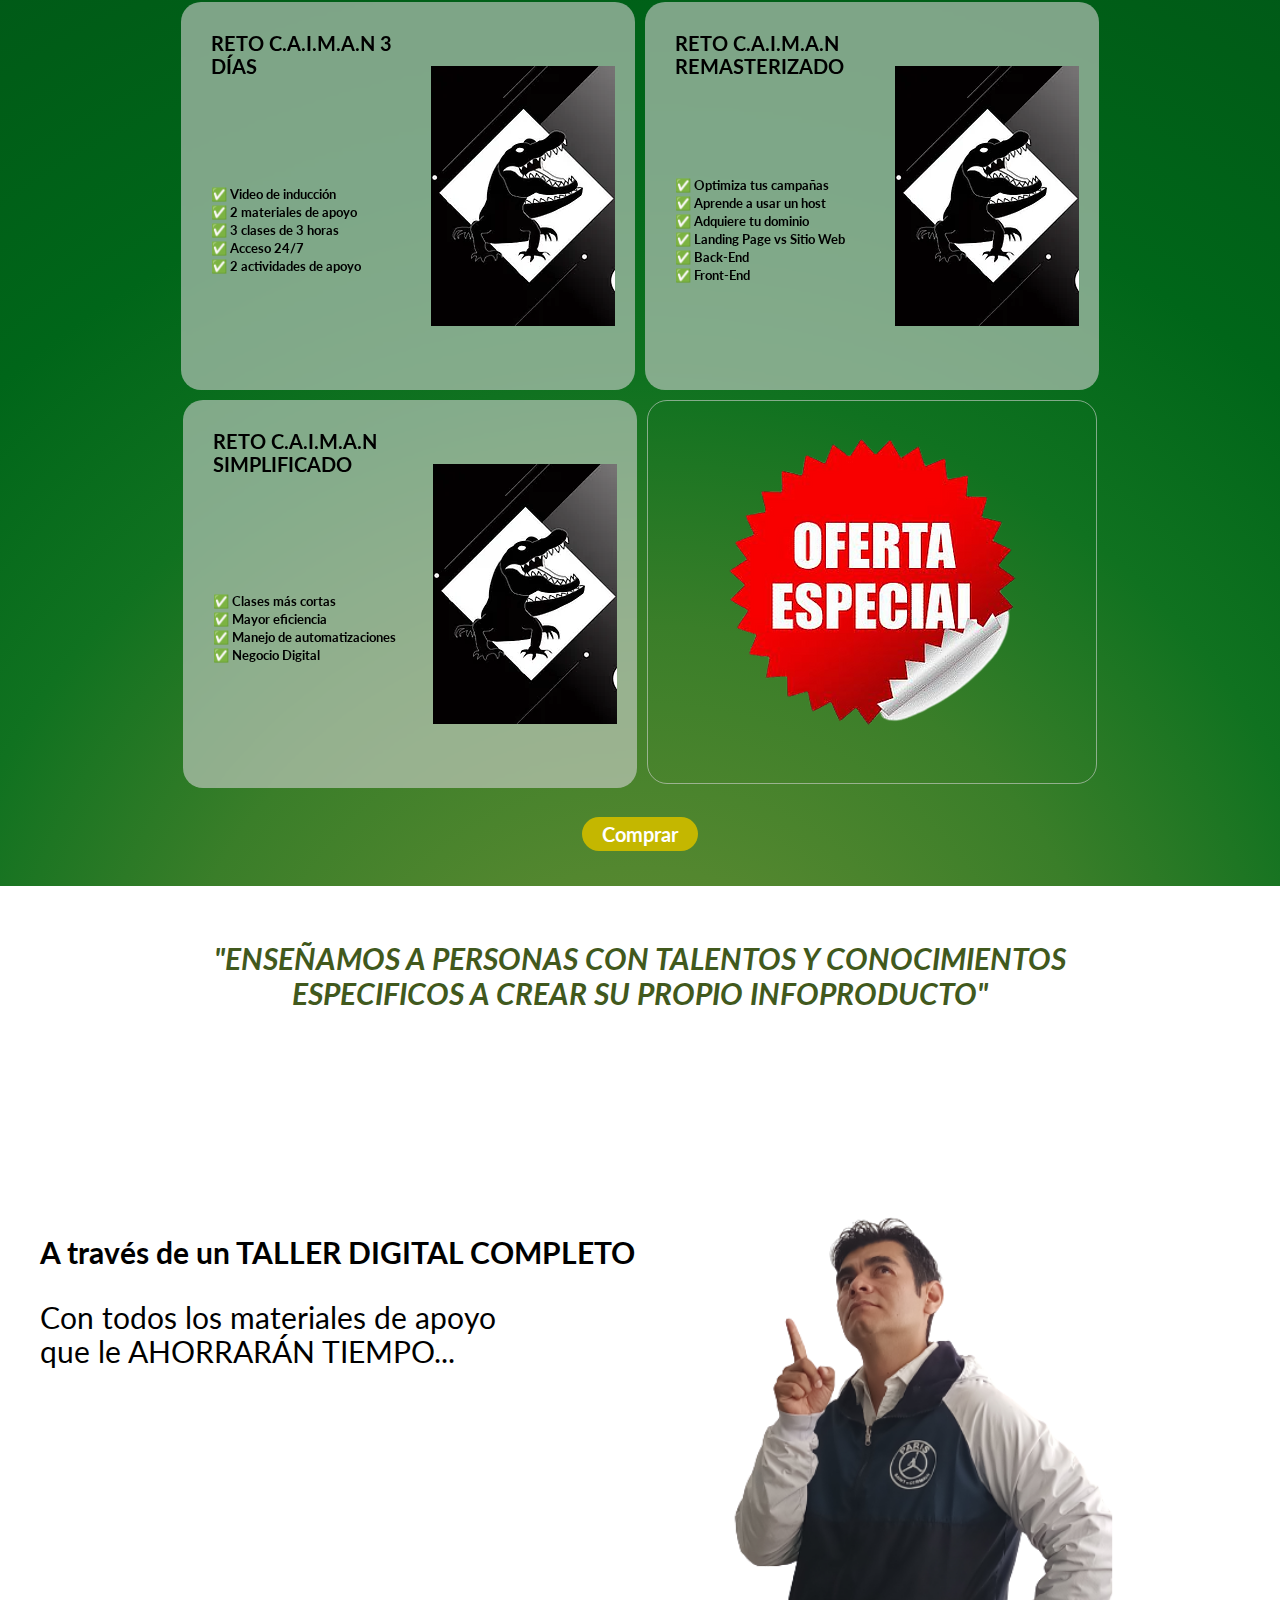
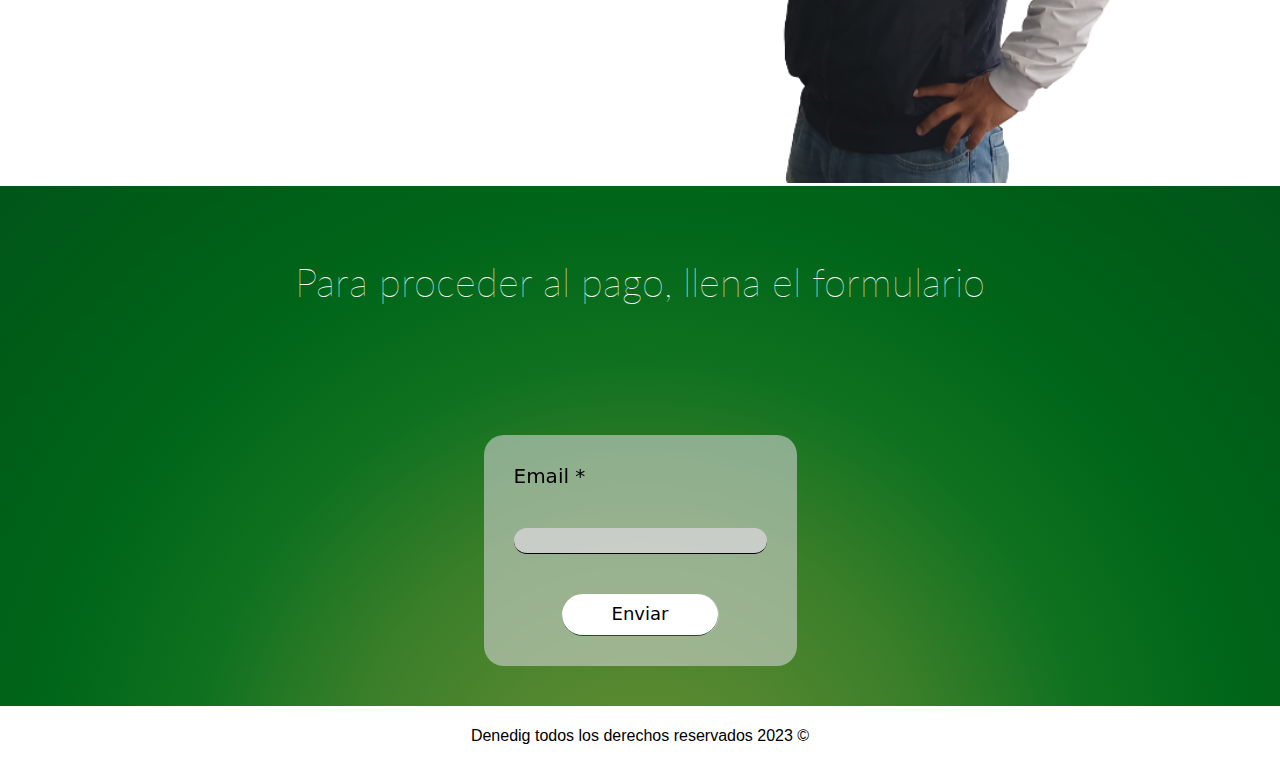
==== commit 97f35395: "Nuevos cambios 27 de enero" ====
--- a/index.html
+++ b/index.html
@@ -126,6 +126,7 @@
                         <img class="animate__animated animate__backInLeft animate__slow-10s" src="img/oferta.webp" alt="">
                     </div>
                 </div>
+                <div><a class="boton boton-comprar" href="#">Comprar</a></div>
             </div>
         </div>
     </main>
--- a/css/estilos.css
+++ b/css/estilos.css
@@ -42,12 +42,15 @@
 }
 
 .boton-comprar{
-    background-color: white;
-    color: black;
-    width: 6rem;  
+    background-color: rgb(196, 183, 0);
+    color: rgb(255, 255, 255); 
     justify-content: center;
     align-items: center;
     text-decoration: none;
+    margin-top:2rem ;
+    width: 10rem;
+    font-size: 2rem;
+    
 }
 
 .boton-enviar{
@@ -215,12 +218,15 @@
 .cuadricula-versiones{
     margin: auto;
     padding: 4rem;
-    background-color: blueviolet;
+    display: flex;
+    flex-wrap: wrap;
+    justify-content: center;
 }
 .versiones{
     display: flex;
     flex-wrap: wrap;
     justify-content: center;
+    margin-bottom: 3rem;
 }
 .versiones .texto{
     display: flex;
@@ -314,6 +320,7 @@
     font-style: italic;
     font-size: 3rem;
     text-transform: uppercase;
+    padding: 3rem;
 }
 
 /* Taller digital */
@@ -371,6 +378,7 @@
     padding-top: 5rem;
     justify-content: center;
     font-size: 4rem;
+    padding: 4rem;
 }
 .titulo-formulario h2{
     display: flex;
@@ -468,8 +476,20 @@
         width: 28rem;
     }
 
+    .versiones{
+        width: 100%;
+    }
+    .versiones .texto{
+        display: flex;
+        padding-top: 1rem;
+        padding-left: 1rem;
+        flex-wrap: wrap;
+    }
+
     .versiones .img-caiman img{
-        width: 10rem;
+        width: 12rem;
+        margin: 0;
+        padding: 0;
          }
 
     .taller-digital .imagen-taller img{
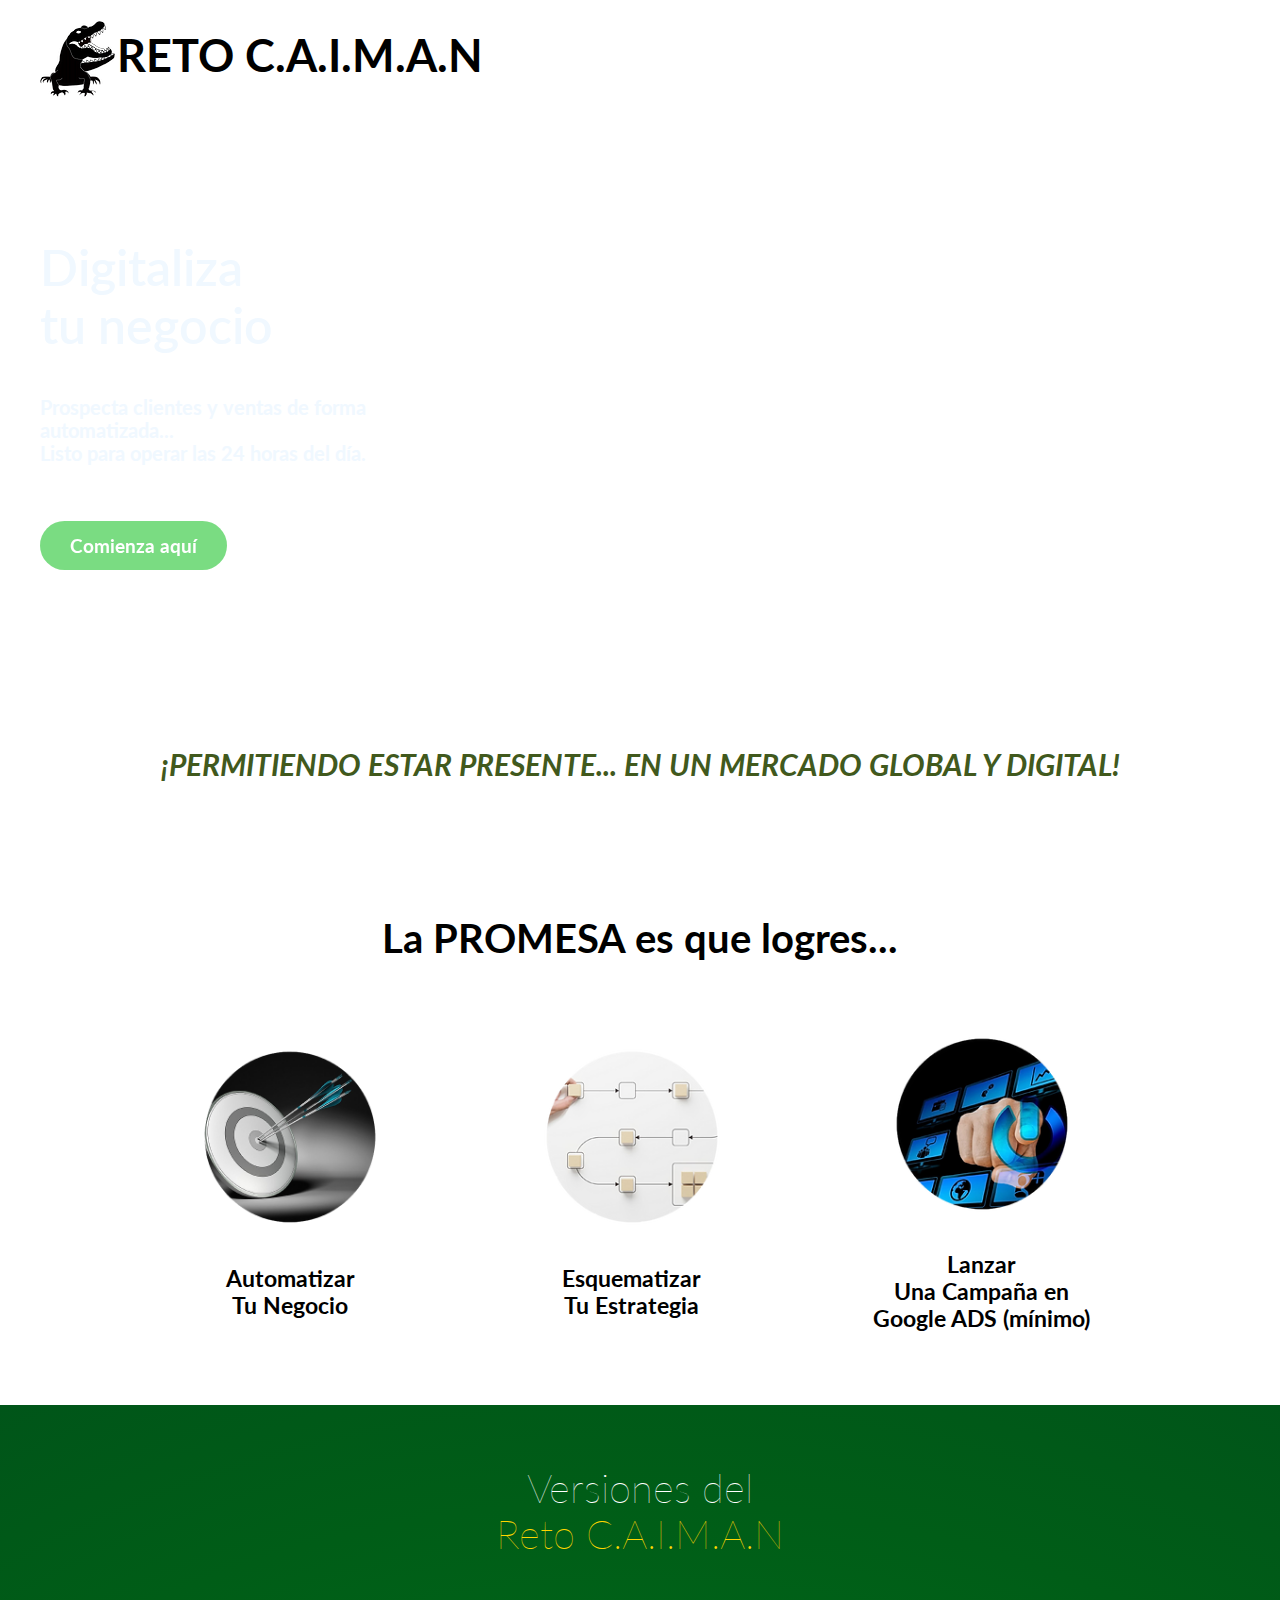
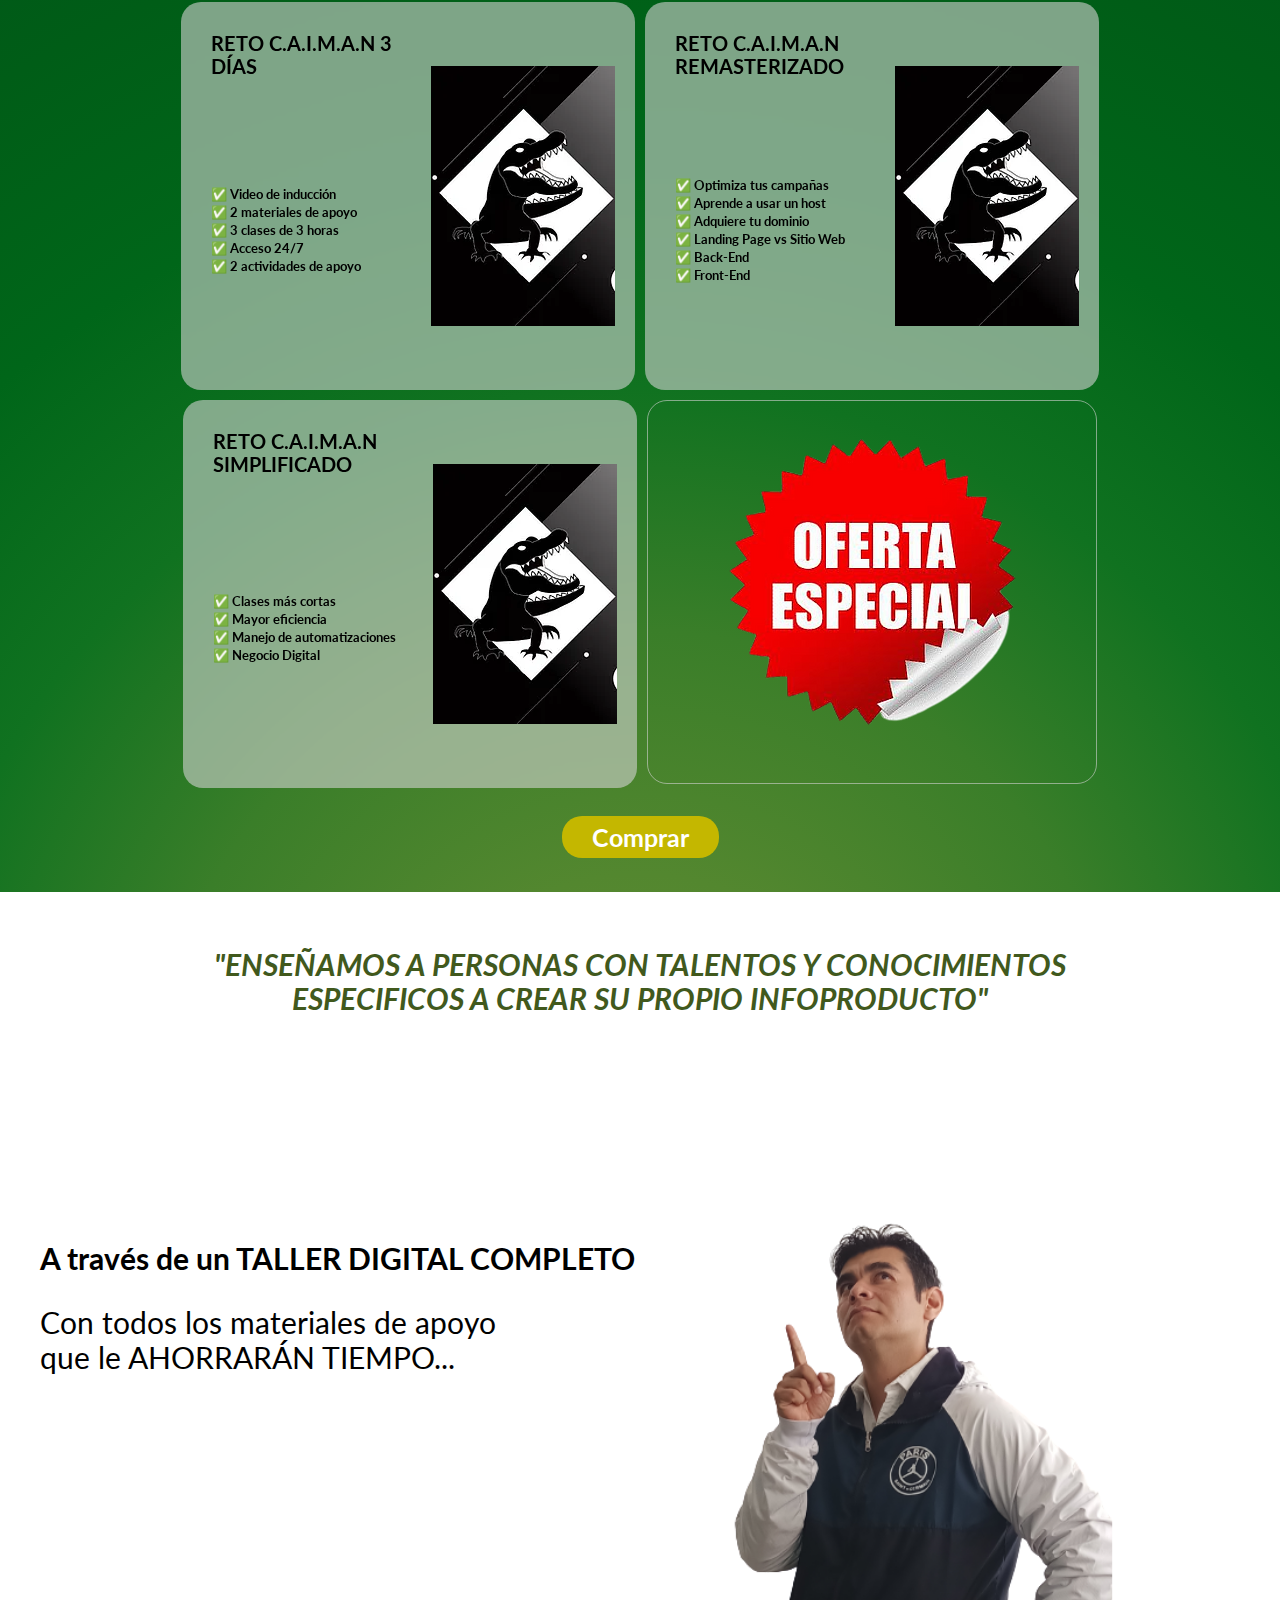
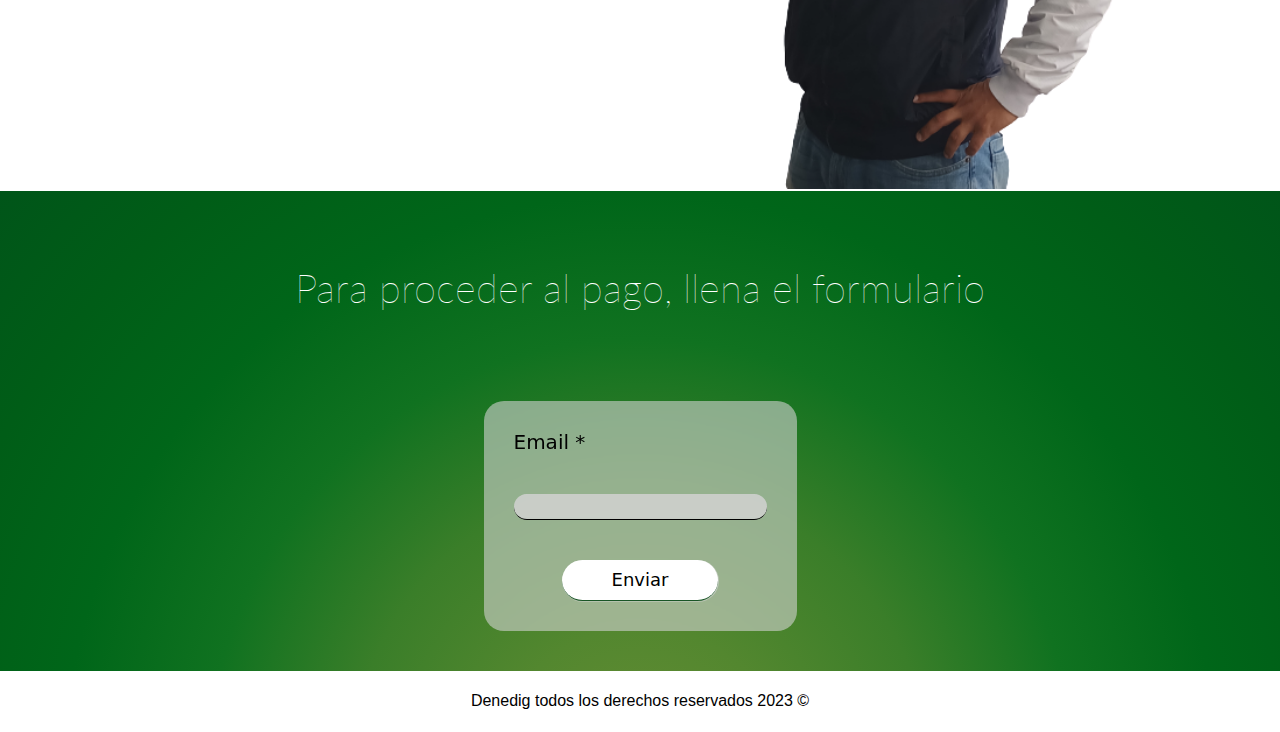
==== commit 7345fabd: "Nuevos cambios 27 de enero" ====
--- a/index.html
+++ b/index.html
@@ -126,7 +126,7 @@
                         <img class="animate__animated animate__backInLeft animate__slow-10s" src="img/oferta.webp" alt="">
                     </div>
                 </div>
-                <div><a class="boton boton-comprar" href="#">Comprar</a></div>
+                <div><a class="boton boton-comprar" href="https://isaactellezs.github.io/Reto-caiman//check.html">Comprar</a></div>
             </div>
         </div>
     </main>
--- a/css/estilos.css
+++ b/css/estilos.css
@@ -28,16 +28,16 @@
     font-weight: 700;
     text-decoration: none;
     font-size: 1.2rem;
-    padding: .5rem 2rem;
+    padding: .6rem 3rem;
     border-radius: 2rem;
     text-decoration: none;
 }
 .boton-adquirir{
     background: rgba(32, 197, 46, 0.596);
-    border-radius:2rem ;
+    border-radius:3rem ;
     backdrop-filter: blur(0.2rem);
-    padding: 1rem 3rem;
-    font-size: 1.6rem;
+    padding: 1.3rem 3rem;
+    font-size: 1.9rem;
     color: #ffffff;
 }
 
@@ -48,8 +48,8 @@
     align-items: center;
     text-decoration: none;
     margin-top:2rem ;
-    width: 10rem;
-    font-size: 2rem;
+    width: 6rem;
+    font-size: 2.5rem;
     
 }
 
@@ -385,7 +385,7 @@
     justify-content: center;
     align-items: center;
     color: white;
-    margin-bottom: 5rem;
+    margin-bottom: 1rem;
 }
 .form{
     font-family: system-ui, -apple-system, BlinkMacSystemFont, 'Segoe UI', Roboto, Oxygen, Ubuntu, Cantarell, 'Open Sans', 'Helvetica Neue', sans-serif;
@@ -397,7 +397,6 @@
     padding: 2rem;
     margin: 0;
     flex-wrap: wrap;
-    
 }
 
 .form input{
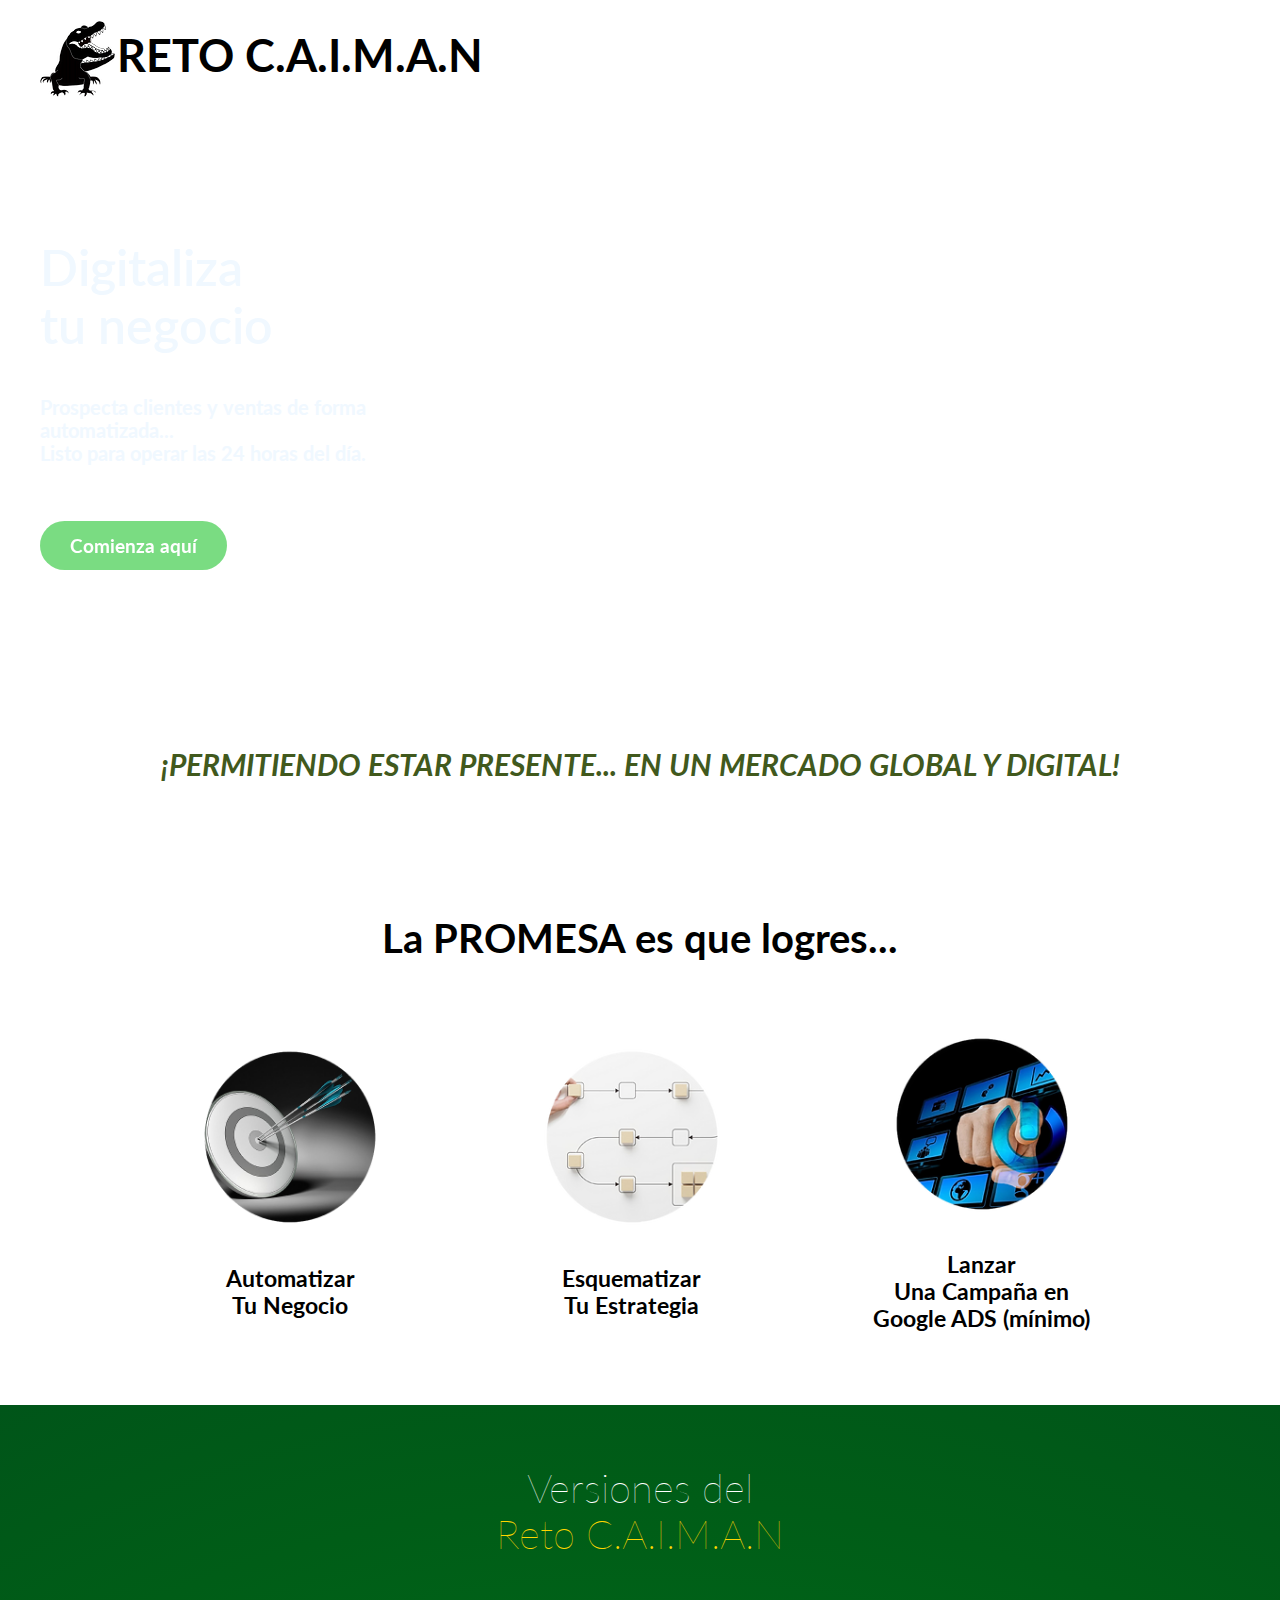
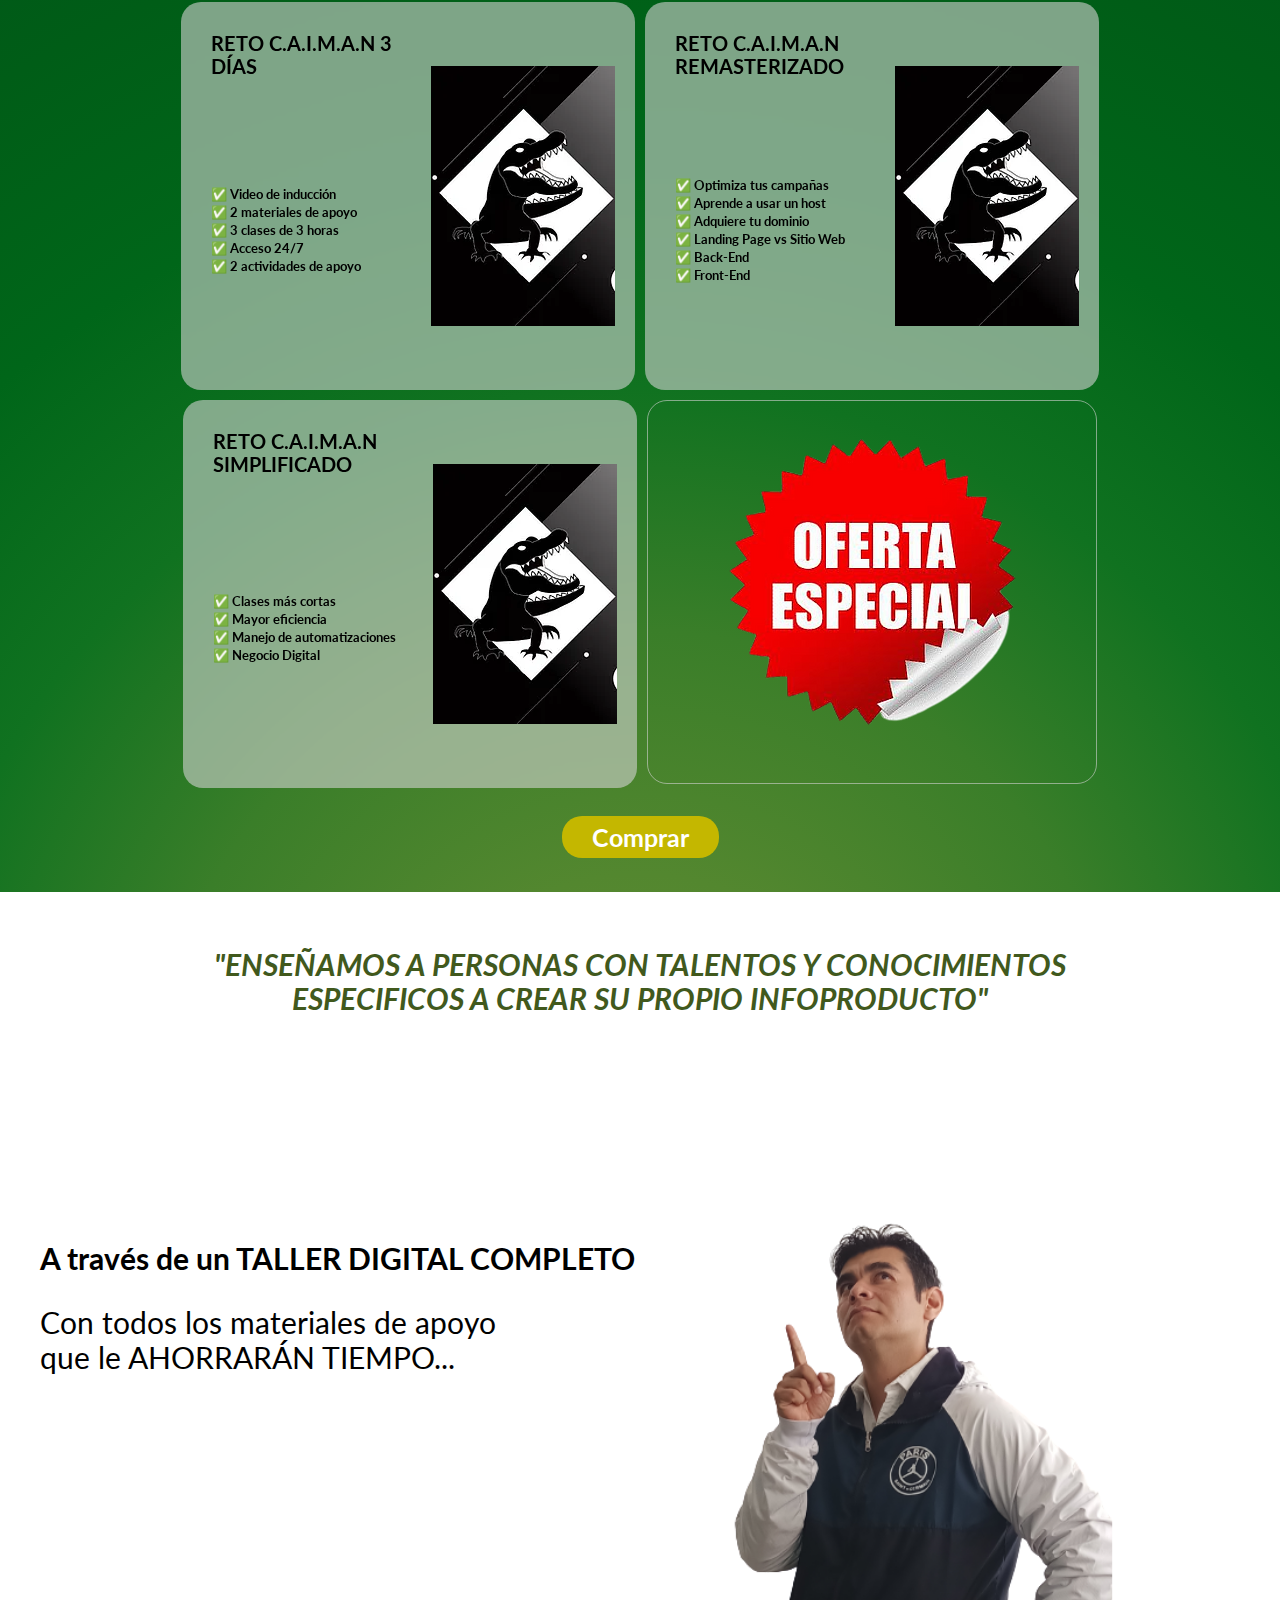
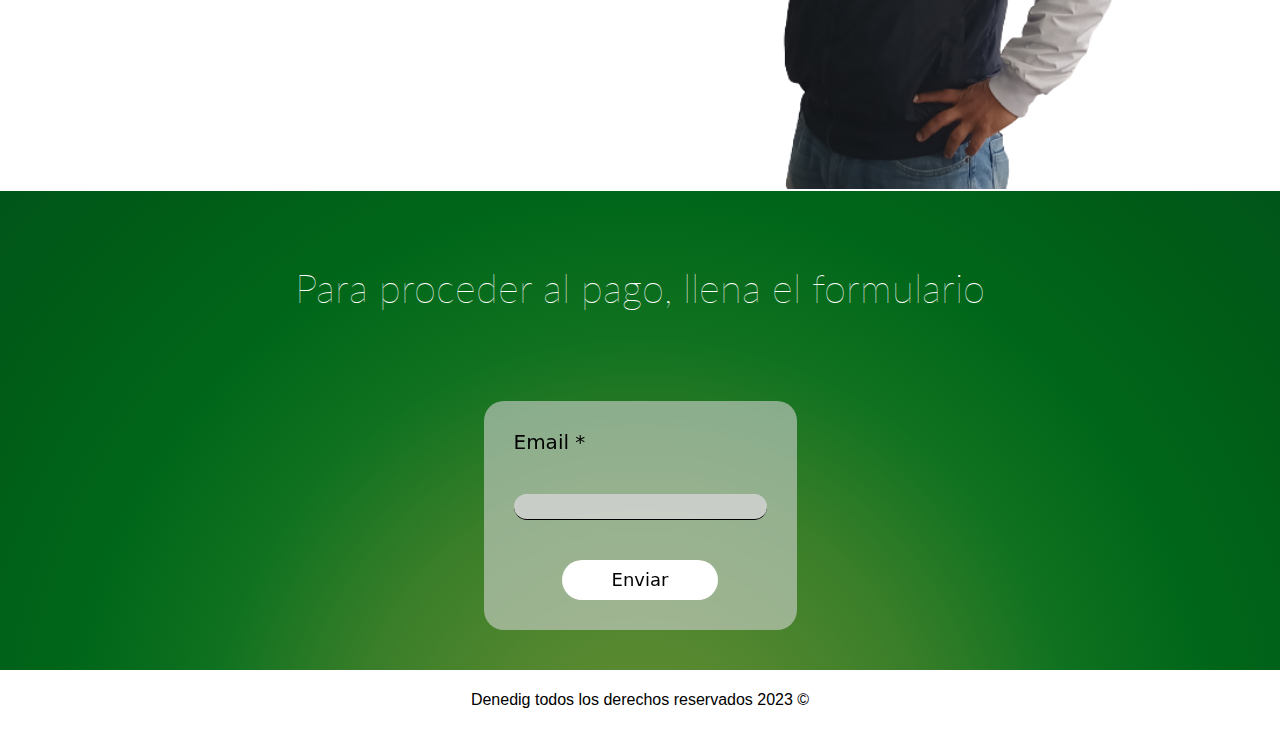
==== commit c49ef520: "Nuevos cambios 02 de febrero" ====
--- a/index.html
+++ b/index.html
@@ -32,7 +32,7 @@
                     <h2 class="negrita ">Digitaliza </br>tu negocio</h2>
                     <p class="separacion">Prospecta clientes y ventas de forma automatizada...</br>
                     Listo para operar las 24 horas del día.</p>
-                    <a class="boton boton-adquirir" href="#">Comienza aquí</a>
+                    <a class="boton boton-adquirir" href="#envio">Comienza aquí</a>
                 </div>
                
             </div>
@@ -126,7 +126,7 @@
                         <img class="animate__animated animate__backInLeft animate__slow-10s" src="img/oferta.webp" alt="">
                     </div>
                 </div>
-                <div><a class="boton boton-comprar" href="https://isaactellezs.github.io/Reto-caiman//check.html">Comprar</a></div>
+                <div><a class="boton boton-comprar" href="#envio">Comprar</a></div>
             </div>
         </div>
     </main>
@@ -163,7 +163,7 @@
                         <input type="email" class="input4" placeholder="" required>
                         </div>
                     <div class="contenedor-boton boton-enviar">
-                        <input type="submit" class="submitBtn" value="Enviar">
+                        <a id="envio" href="https://isaactellezs.github.io/Reto-caiman//check.html" type="submit" class="submitBtn" value="Enviar">Enviar</a>
                     </div>
                 </form>
             </div>
